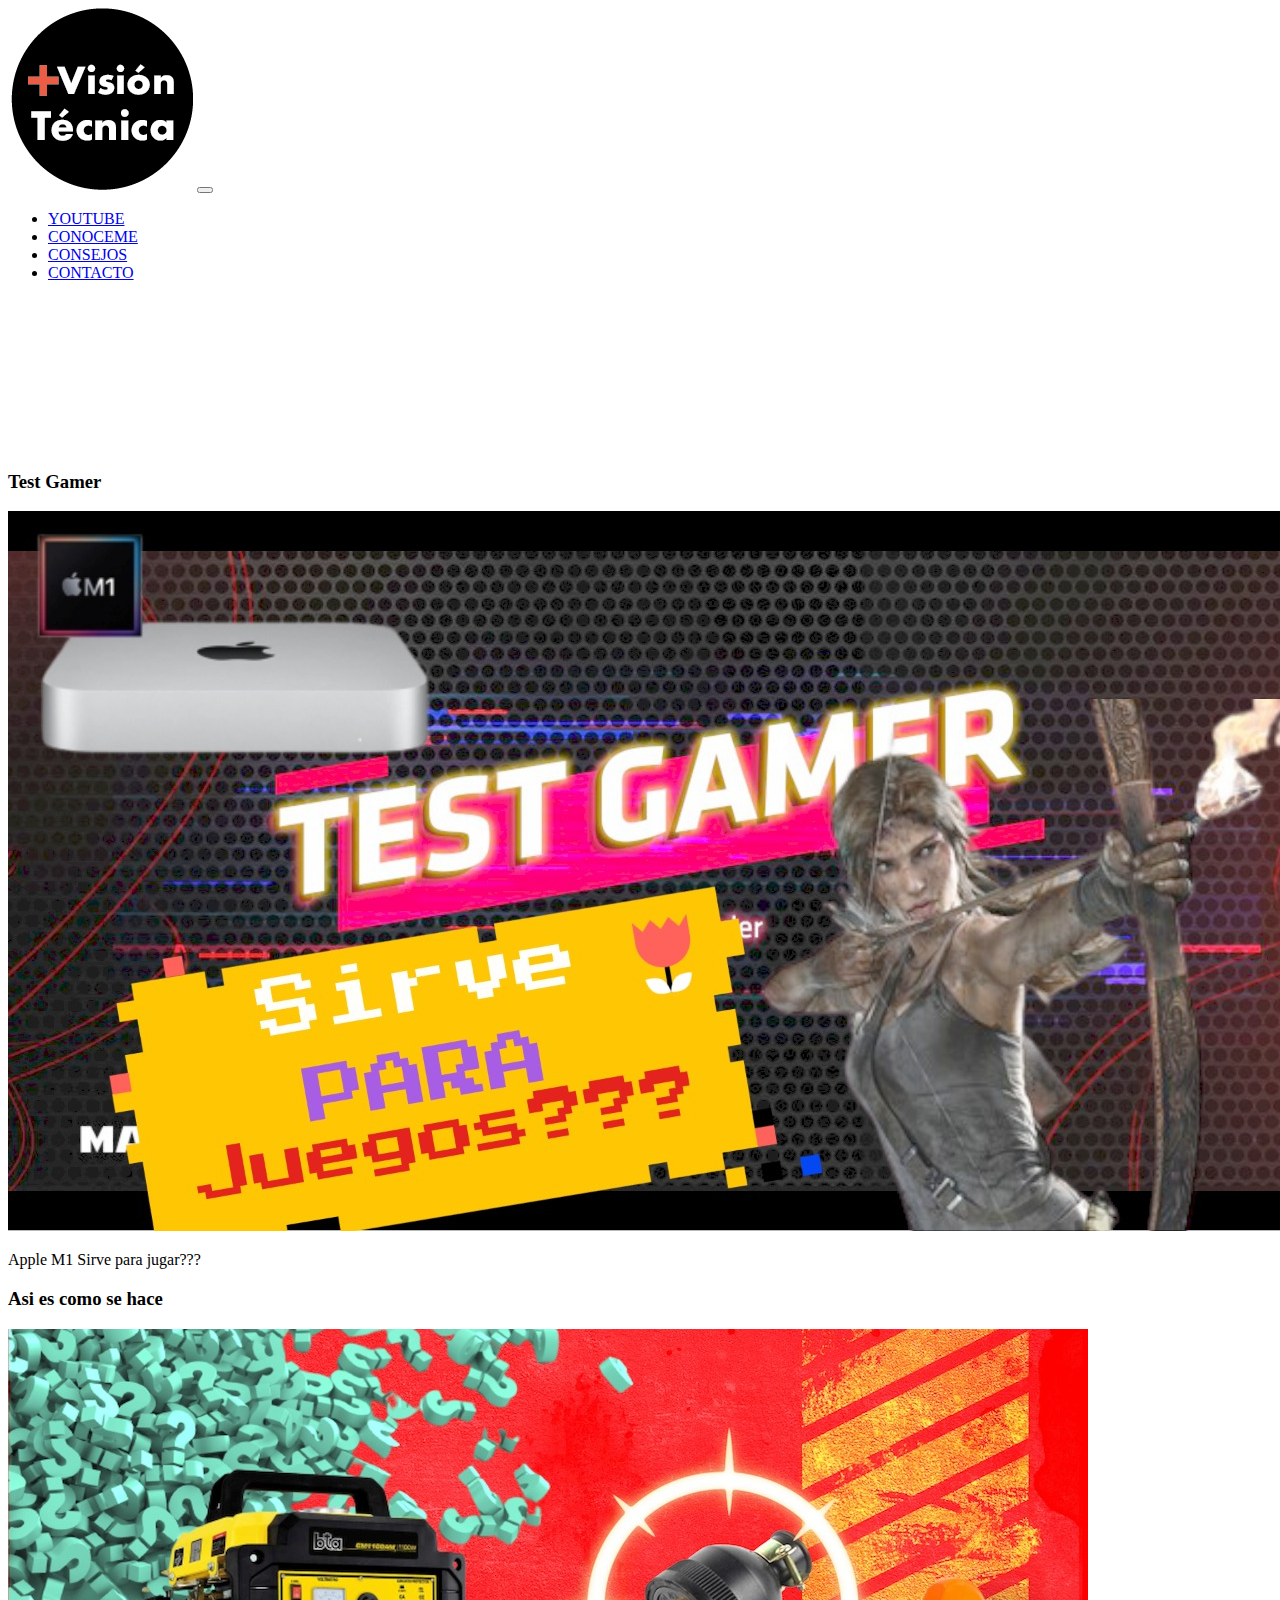
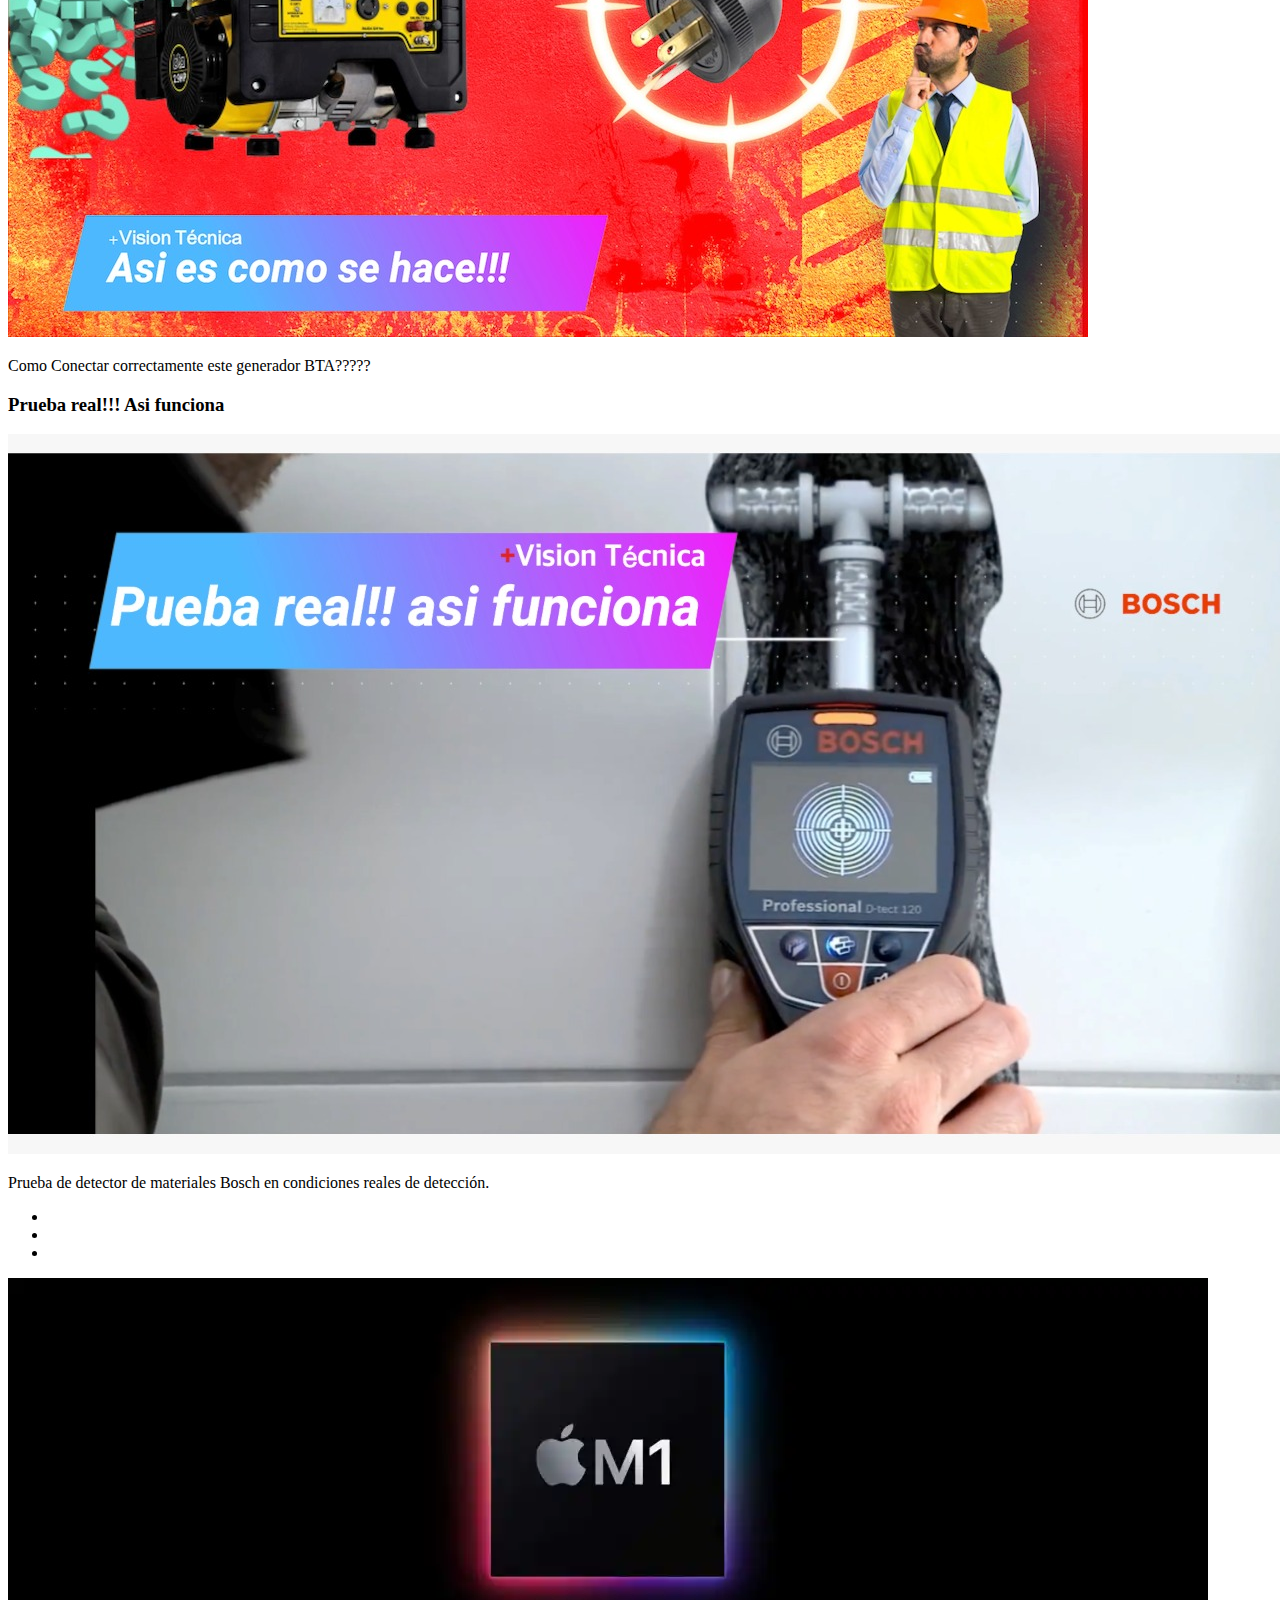
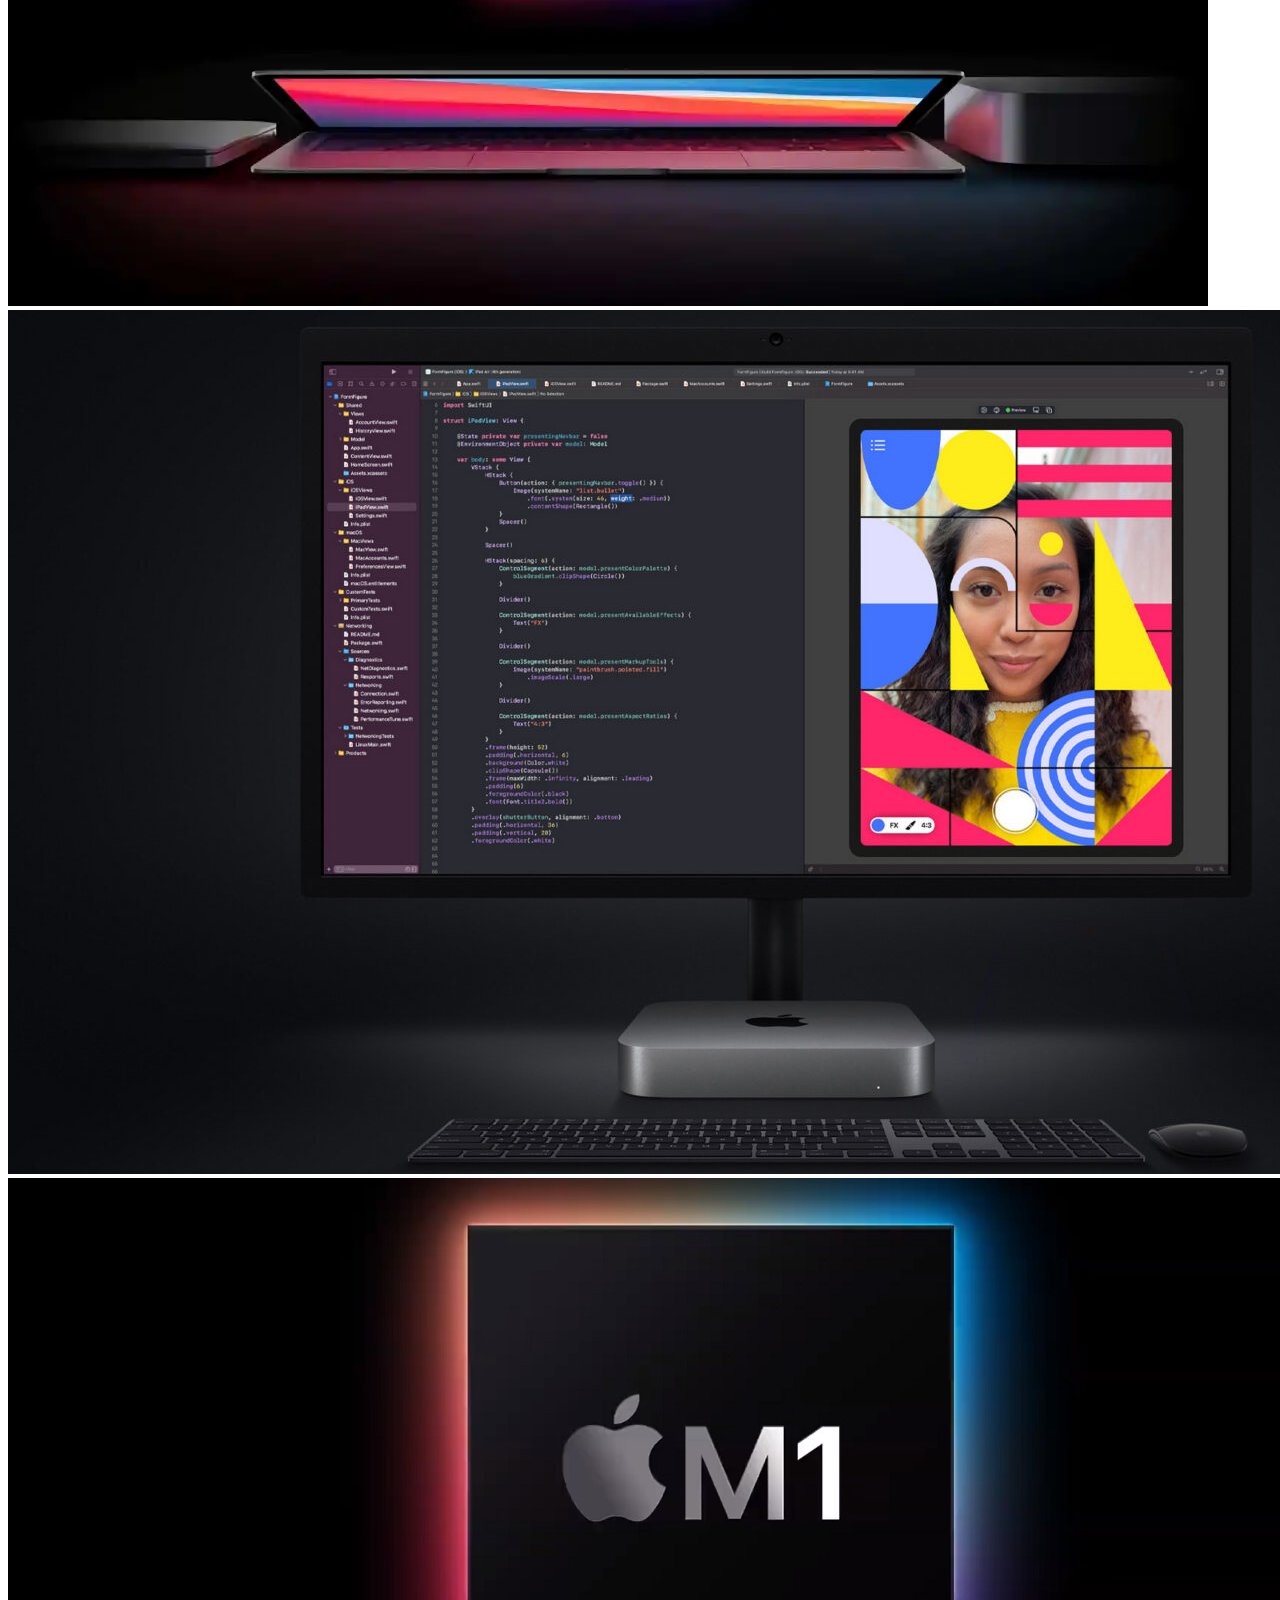
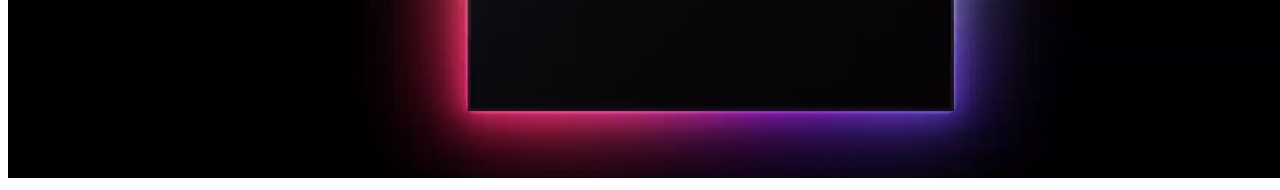
==== index.html @ f0ca40a0 "Original" ====
<!DOCTYPE html>
<html lang="es">

<head>
    <meta charset="UTF-8">
    <meta http-equiv="X-UA-Compatible" content="IE=edge">
    <meta name="viewport" content="width=device-width, initial-scale=1.0">
    <link rel="stylesheet" href="https://cdnjs.cloudflare.com/ajax/libs/font-awesome/6.1.1/css/all.min.css"
        integrity="sha512-KfkfwYDsLkIlwQp6LFnl8zNdLGxu9YAA1QvwINks4PhcElQSvqcyVLLD9aMhXd13uQjoXtEKNosOWaZqXgel0g=="
        crossorigin="anonymous" referrerpolicy="no-referrer" />
    <link rel="icon" href="imagenes/VT.png">
    <link rel="stylesheet" href="https://cdn.jsdelivr.net/npm/bootstrap@4.6.2/dist/css/bootstrap.min.css"
        integrity="sha384-xOolHFLEh07PJGoPkLv1IbcEPTNtaed2xpHsD9ESMhqIYd0nLMwNLD69Npy4HI+N" crossorigin="anonymous">
    <link rel="stylesheet" href="css/estilos.css">
    <link href="https://fonts.googleapis.com/css2?family=Lora:ital,wght@1,400;1,500&family=Montserrat:wght@600&family=Oswald:wght@200;300&display=swap"
        rel="stylesheet">

    <title>Visión técnica</title>
</head>

<body>
    <header>
        <!--inicio de barra-->
        <nav class="navbar navbar-expand-md bg-dark navbar-dark">
            <!-- Brand -->
            <a class="navbar-brand" href="#"><img id="vt" src="imagenes/VT.png" alt=""></a>
            <!-- Toggler/collapsibe Button -->
            <button class="navbar-toggler" type="button" data-toggle="collapse" data-target="#collapsibleNavbar">
                <span class="navbar-toggler-icon"></span>
            </button>
            <!-- Navbar links -->
            <div class="collapse navbar-collapse" id="collapsibleNavbar">
                <ul class="navbar-nav">
                    <li class="nav-item">
                        <a class="nav-link" href="pages/youtube.html">YOUTUBE</a>
                    </li>
                    <li class="nav-item">
                        <a class="nav-link" href="pages/conoceme.html">CONOCEME</a>
                    </li>
                    <li class="nav-item">
                        <a class="nav-link" href="pages/consejos.html">CONSEJOS</a>
                    </li>
                    <li class="nav-item">
                        <a class="nav-link" href="pages/contacto.html">CONTACTO</a>
                    </li>
                </ul>
            </div>
        </nav>
        <!--fin de barra-->
    </header>
    <main>
        <section>
            <iframe class="video1" src="https://www.youtube.com/embed/aDFOtjWFfn0?autoplay"
                title="Nuevo +Vision Técnica  2022" frameborder="0"
                allow="accelerometer; autoplay; clipboard-write; encrypted-media; gyroscope; picture-in-picture"
                allowfullscreen></iframe>
        </section>
        <section class="container">
            <article>
                <h3>Test Gamer</h3>
                <a href="https://www.youtube.com/watch?v=QSBrp_il2rI" target="_blank"><img class="img-tarjeta"
                        src="imagenes/tarjetas/test Gamer.jpg" alt="Test Gamer"></a>
                <p>Apple M1 Sirve para jugar???</p>
            </article>
            <article>
                <h3>Asi es como se hace</h3>
                <a href="https://www.youtube.com/watch?v=CSvRN7KDRfE&t=2s " target="_blank"><img class="img-tarjeta"
                        src="imagenes/tarjetas/generador.jpg" alt="generador"></a>
                <p>Como Conectar correctamente este generador BTA?????</p>
            </article>
            <article>
                <h3>Prueba real!!! Asi funciona</h3>
                <a href="https://www.youtube.com/watch?v=Hon9raq2LQU&t=74s" target="_blank"><img class="img-tarjeta"
                        src="imagenes/tarjetas/bosch.jpg" alt="bosch"></a>
                <p>Prueba de detector de materiales Bosch en condiciones reales de detección.</p>
            </article>
        </section>
    </main>
    <!--inicio carousel-->
    <div id="demo" class="carousel slide" data-ride="carousel">
        <!-- Indicators -->
        <ul class="carousel-indicators">
            <li data-target="#demo" data-slide-to="0" class="active"></li>
            <li data-target="#demo" data-slide-to="1"></li>
            <li data-target="#demo" data-slide-to="2"></li>
        </ul>
        <!-- The slideshow -->
        <div class="carousel-inner">
            <div class="carousel-item active">
                <img class="tam-imagen" src="imagenes/macbook-air-m1-2-scaled.jpg.webp" alt="">
            </div>
            <div class="carousel-item">
                <img class="tam-imagen" src="imagenes/mac-ultrawide-issue-1536x864.jpg" alt="Chicago">
            </div>
            <div class="carousel-item">
                <img class="tam-imagen" src="imagenes/Apple-M1.jpg" alt="New York">
            </div>
        </div>
        <!-- Left and right controls -->
        <a class="carousel-control-prev" href="#demo" data-slide="prev">
            <span class="carousel-control-prev-icon"></span>
        </a>
        <a class="carousel-control-next" href="#demo" data-slide="next">
            <span class="carousel-control-next-icon"></span>
        </a>
    </div>
    <!--fin carousel-->
    <footer class="flex-container">
        <a href="https://twitter.com/maxibr82" target="_blank"><i class="fa-brands fa-twitter"></i></a>
        <a href="https://www.instagram.com/visiontecnica2022/" target="_blank"><i
                class="fa-brands fa-instagram-square"></i></a>
        <a href="https://www.youtube.com/c/VisionTécnica" target="_blank"><i class="fa-brands fa-youtube"></i></a>
    </footer>
    <script src="https://cdn.jsdelivr.net/npm/jquery@3.5.1/dist/jquery.slim.min.js"
        integrity="sha384-DfXdz2htPH0lsSSs5nCTpuj/zy4C+OGpamoFVy38MVBnE+IbbVYUew+OrCXaRkfj"
        crossorigin="anonymous"></script>
    <script src="https://cdn.jsdelivr.net/npm/bootstrap@4.6.2/dist/js/bootstrap.bundle.min.js"
        integrity="sha384-Fy6S3B9q64WdZWQUiU+q4/2Lc9npb8tCaSX9FK7E8HnRr0Jz8D6OP9dO5Vg3Q9ct"
        crossorigin="anonymous"></script>
        
</body>

</html>
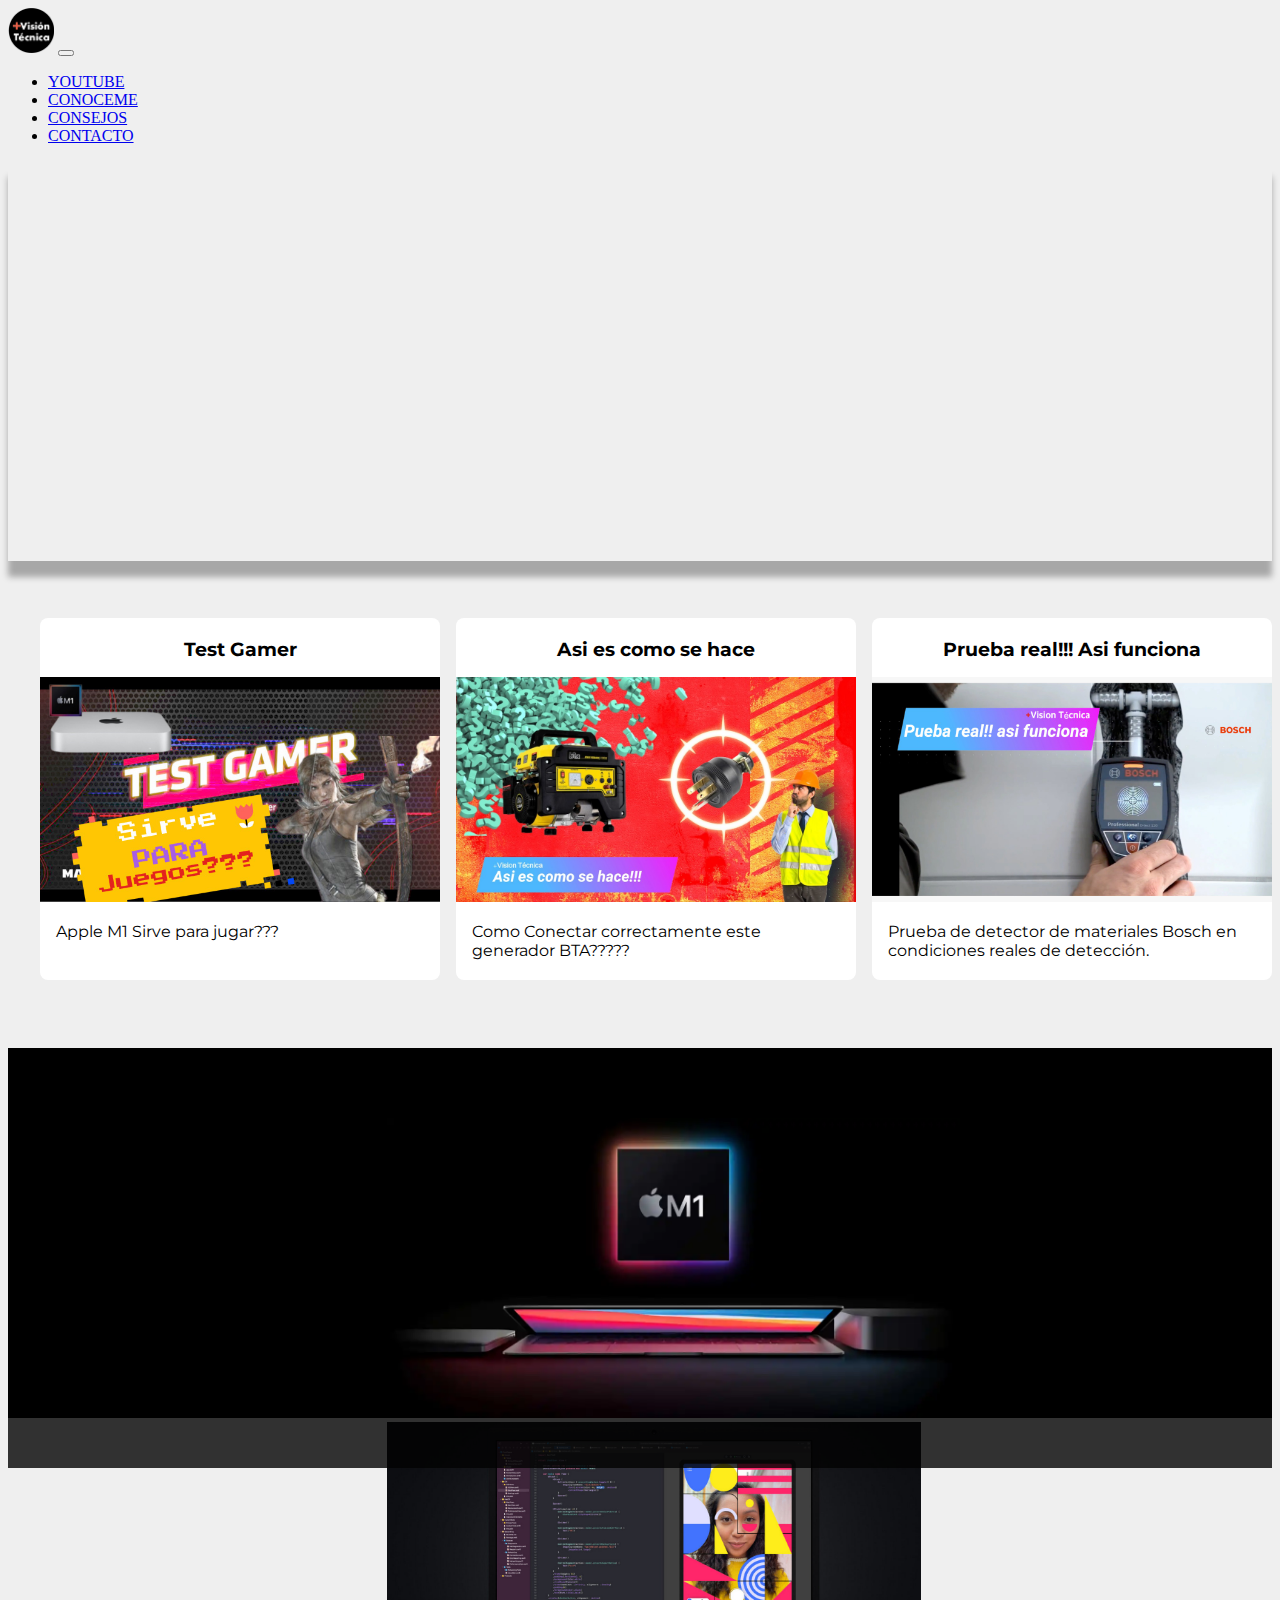
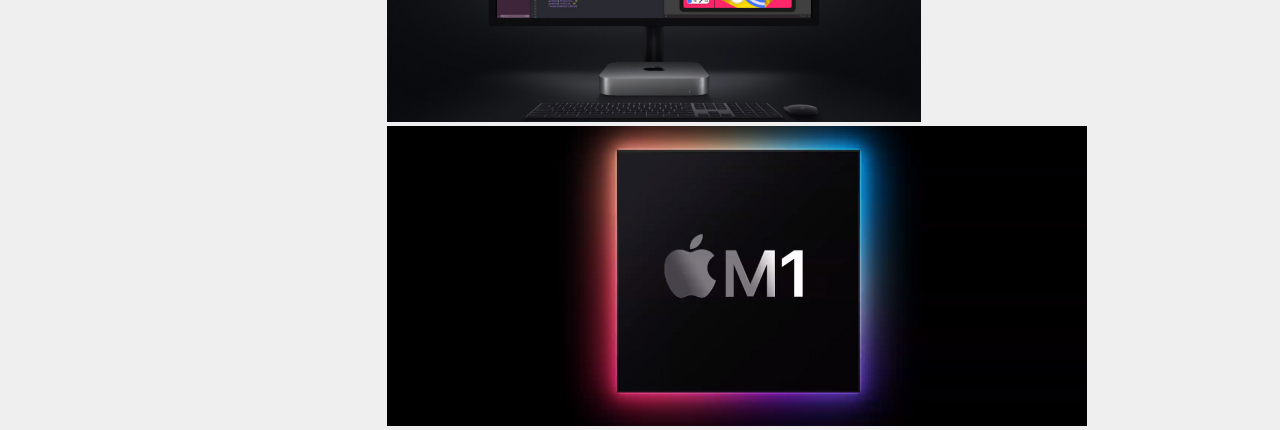
==== commit eadf87b7: "Agrego SCSS" ====
--- a/index.html
+++ b/index.html
@@ -11,10 +11,10 @@
     <link rel="icon" href="imagenes/VT.png">
     <link rel="stylesheet" href="https://cdn.jsdelivr.net/npm/bootstrap@4.6.2/dist/css/bootstrap.min.css"
         integrity="sha384-xOolHFLEh07PJGoPkLv1IbcEPTNtaed2xpHsD9ESMhqIYd0nLMwNLD69Npy4HI+N" crossorigin="anonymous">
-    <link rel="stylesheet" href="css/estilos.css">
-    <link href="https://fonts.googleapis.com/css2?family=Lora:ital,wght@1,400;1,500&family=Montserrat:wght@600&family=Oswald:wght@200;300&display=swap"
-        rel="stylesheet">
-
+    <link rel="stylesheet" href="estilos.css">
+    <link rel="preconnect" href="https://fonts.googleapis.com"> 
+    <link rel="preconnect" href="https://fonts.gstatic.com" crossorigin> 
+    <link href="https://fonts.googleapis.com/css2?family=Lora:ital,wght@1,400;1,500&family=Montserrat:wght@600&family=Oswald:wght@200;300&family=Silkscreen&display=swap" rel="stylesheet">
     <title>Visión técnica</title>
 </head>
 
--- a/estilos.css
+++ b/estilos.css
@@ -0,0 +1,631 @@
+@font-face {
+  font-family: Anurati-Regular;
+  src: url(/fuentes/anurati_font/Anurati-Regular.otf);
+}
+body {
+  background-color: #efefef;
+}
+
+h1 {
+  font-family: Anurati-Regular;
+  font-size: 40pt;
+  color: white;
+  text-align: center;
+}
+
+#vt {
+  height: 45px;
+  width: auto;
+  margin-left: auto;
+}
+
+h2 {
+  font-family: "Montserrat", sans-serif;
+  font-size: 25pt;
+  text-transform: uppercase;
+  text-align: center;
+  padding-top: 15px;
+}
+
+.video1 {
+  height: 400px;
+  width: 100%;
+  margin-bottom: 35px;
+  box-shadow: 0 1rem 0.4rem rgba(0, 0, 0, 0.3);
+}
+
+.barra a {
+  text-decoration: none;
+  color: rgb(251, 249, 249);
+}
+
+.barra a:hover {
+  color: rgb(213, 99, 112);
+}
+
+.logo-index {
+  background-color: rgba(0, 0, 0, 0.143);
+  height: 80px;
+}
+
+footer {
+  background-color: rgba(3, 2, 2, 0.803);
+  height: 50px;
+  width: 100%;
+  margin-top: auto;
+  display: inline-flex;
+  justify-content: end;
+  padding-top: 2px;
+}
+
+.flex-container a {
+  color: aliceblue;
+  font-size: 26px;
+  width: 45px;
+}
+
+.container {
+  width: 100%;
+  margin: 0 auto;
+  display: flex;
+  justify-content: space-evenly;
+}
+
+section article {
+  transition: box-shadow 0.3s ease;
+  background-color: white;
+  margin: 1rem 0;
+  border-radius: 0.5rem;
+  padding: 0.25rem 0;
+  margin-left: 16px;
+  width: 420px;
+}
+
+.carousel-inner {
+  width: auto;
+  height: 300px;
+  margin-left: 30%;
+}
+
+.carousel {
+  background-color: black;
+  margin-top: 50px;
+}
+
+.tam-imagen {
+  width: auto;
+  height: 300px;
+}
+
+section article h3,
+section article p {
+  margin: 1rem;
+  font-family: "Montserrat", sans-serif;
+}
+
+section article h3 {
+  text-align: center;
+}
+
+section article:hover {
+  box-shadow: 0 0.5rem 0.4rem rgba(0, 0, 0, 0.3);
+}
+
+.img-tarjeta {
+  width: 400px;
+  height: auto;
+}
+
+.video-grande {
+  width: 1120px;
+  height: 300px;
+  display: flex;
+  justify-content: center;
+  padding-top: 10px;
+}
+
+.video-grande-youtube {
+  width: 90%;
+  height: 280px;
+}
+
+.centrar-tarjeta {
+  display: flex;
+  justify-content: center;
+}
+
+.caja-video-chica {
+  display: flex;
+  justify-content: space-evenly;
+  flex-wrap: wrap;
+}
+
+.video-chico {
+  display: flex;
+  justify-content: center;
+  padding-top: 10px;
+}
+
+.video-chico-youtube {
+  width: 90%;
+  height: 90% x;
+}
+
+.titulo {
+  background-color: black;
+  height: 80px;
+  padding: 10px;
+}
+
+.buscar {
+  background-color: rgba(0, 0, 0, 0.143);
+  display: flex;
+  justify-content: center;
+  padding-bottom: 10px;
+}
+
+.comparativo {
+  display: flex;
+  justify-content: center;
+  font-family: "Lora", serif;
+}
+
+.tabla {
+  width: 80%;
+}
+
+.avatar {
+  display: flex;
+  justify-content: center;
+}
+
+.capacitaciones {
+  list-style: none;
+  font-size: 11pt;
+}
+
+.texto {
+  font-size: 18px;
+  color: rgba(241, 241, 241, 0.3215686275);
+}
+
+.datos-personales {
+  margin: 10px;
+}
+
+.barra {
+  font-size: 14px;
+  display: grid;
+  grid-gap: 20px;
+  grid-template-columns: repeat(5, auto);
+}
+
+.galeria {
+  min-height: 300px;
+  width: 100%;
+  display: grid;
+  grid-template-columns: repeat(3, 1fr);
+  grid-template-rows: repeat(5, none);
+  gap: 5px;
+  row-gap: 10px;
+  padding: 10px;
+}
+
+.item1,
+.item2,
+.item3,
+.item4,
+.item5,
+.item6,
+.item7,
+.item8,
+.item9,
+.item10,
+.item11,
+.item12,
+.item13,
+.item14,
+.item15 {
+  border-bottom: black 1px solid;
+}
+
+.lista {
+  list-style: none;
+}
+
+.card {
+  /* Add shadows to create the "card" effect */
+  box-shadow: 0 4px 8px 0 rgba(0, 0, 0, 0.2);
+  transition: 0.3s;
+  width: 300px;
+}
+
+/* On mouse-over, add a deeper shadow */
+.card:hover {
+  box-shadow: 0 8px 16px 0 rgba(0, 0, 0, 0.2);
+}
+
+/* Add some padding inside the card container */
+.container {
+  padding: 2px 16px;
+}
+
+.tarjeta_capacitacion {
+  display: flex;
+  justify-content: space-around;
+}
+
+* {
+  box-sizing: border-box;
+}
+
+/* Style the search field */
+form.example input[type=text] {
+  padding: 10px;
+  font-size: 12px;
+  border: 1px solid grey;
+  float: left;
+  width: 80%;
+  background: #f1f1f1;
+  max-width: 800px;
+}
+
+/* Style the submit button */
+form.example button {
+  float: left;
+  width: 20%;
+  padding: 10px;
+  background: rgba(89, 104, 116, 0.6117647059);
+  color: white;
+  font-size: 12px;
+  border: 1px solid grey;
+  border-left: none;
+  /* Prevent double borders */
+  cursor: pointer;
+  max-width: 40px;
+}
+
+form.example button:hover {
+  background: #0b7dda;
+}
+
+/* Clear floats */
+form.example::after {
+  content: "";
+  clear: both;
+  display: table;
+}
+
+.boton_busqueda {
+  display: flex;
+  justify-content: center;
+  margin-top: 15px;
+}
+
+.btn-primary {
+  background-color: black;
+  border-color: black;
+  margin-left: 10px;
+}
+
+.fondo_contactanos {
+  background-color: black;
+  display: grid;
+  grid-template-columns: repeat(2, 1fr);
+}
+
+.info_contactos {
+  padding-top: 20%;
+}
+
+.card_contactos {
+  opacity: 55%;
+  background-image: url(/imagenes/f.elconfidencial.com-original-d9e-66d-793-d9e66d793adbc994841e60850a17e61c.jpeg);
+  color: #f1f1f1;
+}
+
+@media (max-width: 1366px) {
+  .video-chico {
+    width: 500px;
+    height: 290px;
+  }
+  .tarjeta_capacitacion {
+    margin-bottom: 3%;
+  }
+}
+@media (max-width: 720px) {
+  .barra {
+    font-size: 14px;
+    grid-gap: 12px;
+  }
+  .tarjeta_capacitacion {
+    display: grid;
+    grid-template-columns: 1fr;
+    grid-template-rows: repeat(3, 1fr);
+    justify-items: center;
+  }
+  .card {
+    margin-top: 40px;
+  }
+  .container {
+    display: grid;
+    grid-template-columns: 1fr;
+    grid-template-rows: repeat(3, 1fr);
+    justify-items: center;
+  }
+  .video-grande {
+    width: 700px;
+    height: 250px;
+  }
+  .centrar-tarjeta {
+    margin-bottom: 16px;
+  }
+  .video-chico {
+    width: 300px;
+    height: 200px;
+    margin-bottom: 60px;
+  }
+  .carousel-inner {
+    padding-top: 20px;
+    margin-left: 0%;
+    width: auto;
+  }
+  .tam-imagen {
+    max-width: 720px;
+    height: auto;
+  }
+  .fondo_contactanos {
+    display: grid;
+    grid-template-columns: repeat(1, 1fr);
+    grid-template-rows: 2;
+  }
+  .card_contactos {
+    margin-left: 25%;
+  }
+}
+@media (max-width: 670px) {
+  .barra {
+    font-size: 12px;
+    grid-gap: 5px;
+  }
+  .container {
+    display: grid;
+    grid-template-columns: 1fr;
+    grid-template-rows: repeat(3, auto);
+  }
+  h1 {
+    font-size: 40px;
+  }
+  .video-grande-youtube {
+    width: 380px;
+    height: 230px;
+  }
+  .video-chico {
+    width: 420px;
+    height: 280px;
+    margin-bottom: 2px;
+  }
+  .video-chico-youtube {
+    width: 385px;
+    height: 260px;
+  }
+  .galeria {
+    min-height: 300px;
+    width: 100%;
+    display: grid;
+    grid-template-columns: repeat(2, 150px);
+    grid-template-rows: repeat(10, auto);
+    gap: 5px;
+    row-gap: 10px;
+    padding: 10px;
+  }
+  .item1 {
+    grid-column: 1/2;
+    grid-row: 1/2;
+  }
+  .item2 {
+    grid-column: 2/3;
+    grid-row: 1/2;
+  }
+  .item4 {
+    grid-column: 1/2;
+    grid-row: 2/3;
+  }
+  .item7 {
+    grid-column: 1/2;
+    grid-row: 2/3;
+  }
+  .item5 {
+    grid-column: 2/3;
+    grid-row: 2/3;
+  }
+  .item7 {
+    grid-column: 1/2;
+    grid-row: 3/4;
+  }
+  .item8 {
+    grid-column: 2/3;
+    grid-row: 3/4;
+  }
+  .item10 {
+    grid-column: 1/2;
+    grid-row: 4/5;
+  }
+  .item11 {
+    grid-column: 2/3;
+    grid-row: 4/5;
+  }
+  .item13 {
+    grid-column: 1/2;
+    grid-row: 5/6;
+  }
+  .item14 {
+    grid-column: 1/3;
+    grid-row: 5/6;
+    padding-left: 50px;
+  }
+  .item3 {
+    grid-column: 1/3;
+    grid-row: 6/7;
+    padding-left: 150px;
+  }
+  .item6 {
+    grid-column: 1/3;
+    grid-row: 7/8;
+    padding-left: 150px;
+  }
+  .item9 {
+    grid-column: 1/3;
+    grid-row: 8/9;
+    padding-left: 150px;
+  }
+  .item12 {
+    grid-column: 1/3;
+    grid-row: 9/10;
+    padding-left: 150px;
+  }
+  .item15 {
+    grid-column: 1/3;
+    grid-row: 10/11;
+    padding-left: 50px;
+  }
+  .carousel-inner {
+    padding-top: 20px;
+    margin-left: 0%;
+    width: auto;
+  }
+  .tam-imagen {
+    max-width: 670px;
+    height: auto;
+  }
+  .card_contactos {
+    margin-left: 18%;
+  }
+}
+@media (max-width: 433px) {
+  .barra {
+    font-size: 12px;
+    grid-gap: 5px;
+  }
+  .container {
+    display: grid;
+    grid-template-columns: 1fr;
+    grid-template-rows: repeat(3, auto);
+  }
+  h1 {
+    font-size: 40px;
+  }
+  .video-grande-youtube {
+    width: 380px;
+    height: 230px;
+  }
+  .video-chico {
+    width: 420px;
+    height: 280px;
+    margin-bottom: 2px;
+  }
+  .video-chico-youtube {
+    width: 385px;
+    height: 260px;
+  }
+  .galeria {
+    min-height: 300px;
+    width: 100%;
+    display: grid;
+    grid-template-columns: repeat(2, 150px);
+    grid-template-rows: repeat(10, auto);
+    gap: 5px;
+    row-gap: 10px;
+    padding: 10px;
+  }
+  .item1 {
+    grid-column: 1/2;
+    grid-row: 1/2;
+  }
+  .item2 {
+    grid-column: 2/3;
+    grid-row: 1/2;
+  }
+  .item4 {
+    grid-column: 1/2;
+    grid-row: 2/3;
+  }
+  .item7 {
+    grid-column: 1/2;
+    grid-row: 2/3;
+  }
+  .item5 {
+    grid-column: 2/3;
+    grid-row: 2/3;
+  }
+  .item7 {
+    grid-column: 1/2;
+    grid-row: 3/4;
+  }
+  .item8 {
+    grid-column: 2/3;
+    grid-row: 3/4;
+  }
+  .item10 {
+    grid-column: 1/2;
+    grid-row: 4/5;
+  }
+  .item11 {
+    grid-column: 2/3;
+    grid-row: 4/5;
+  }
+  .item13 {
+    grid-column: 1/2;
+    grid-row: 5/6;
+  }
+  .item14 {
+    grid-column: 1/3;
+    grid-row: 5/6;
+    padding-left: 50px;
+  }
+  .item3 {
+    grid-column: 1/3;
+    grid-row: 6/7;
+    padding-left: 150px;
+  }
+  .item6 {
+    grid-column: 1/3;
+    grid-row: 7/8;
+    padding-left: 150px;
+  }
+  .item9 {
+    grid-column: 1/3;
+    grid-row: 8/9;
+    padding-left: 150px;
+  }
+  .item12 {
+    grid-column: 1/3;
+    grid-row: 9/10;
+    padding-left: 150px;
+  }
+  .item15 {
+    grid-column: 1/3;
+    grid-row: 10/11;
+    padding-left: 50px;
+  }
+  .carousel-inner {
+    padding-top: 20px;
+    margin-left: 0%;
+    width: auto;
+  }
+  .tam-imagen {
+    max-width: 414px;
+    height: auto;
+  }
+  .card_contactos {
+    margin-left: 1%;
+  }
+  .texto {
+    padding-left: 2%;
+  }
+  .info_contactos {
+    padding-top: 2%;
+  }
+}
+
+/*# sourceMappingURL=estilos.css.map */
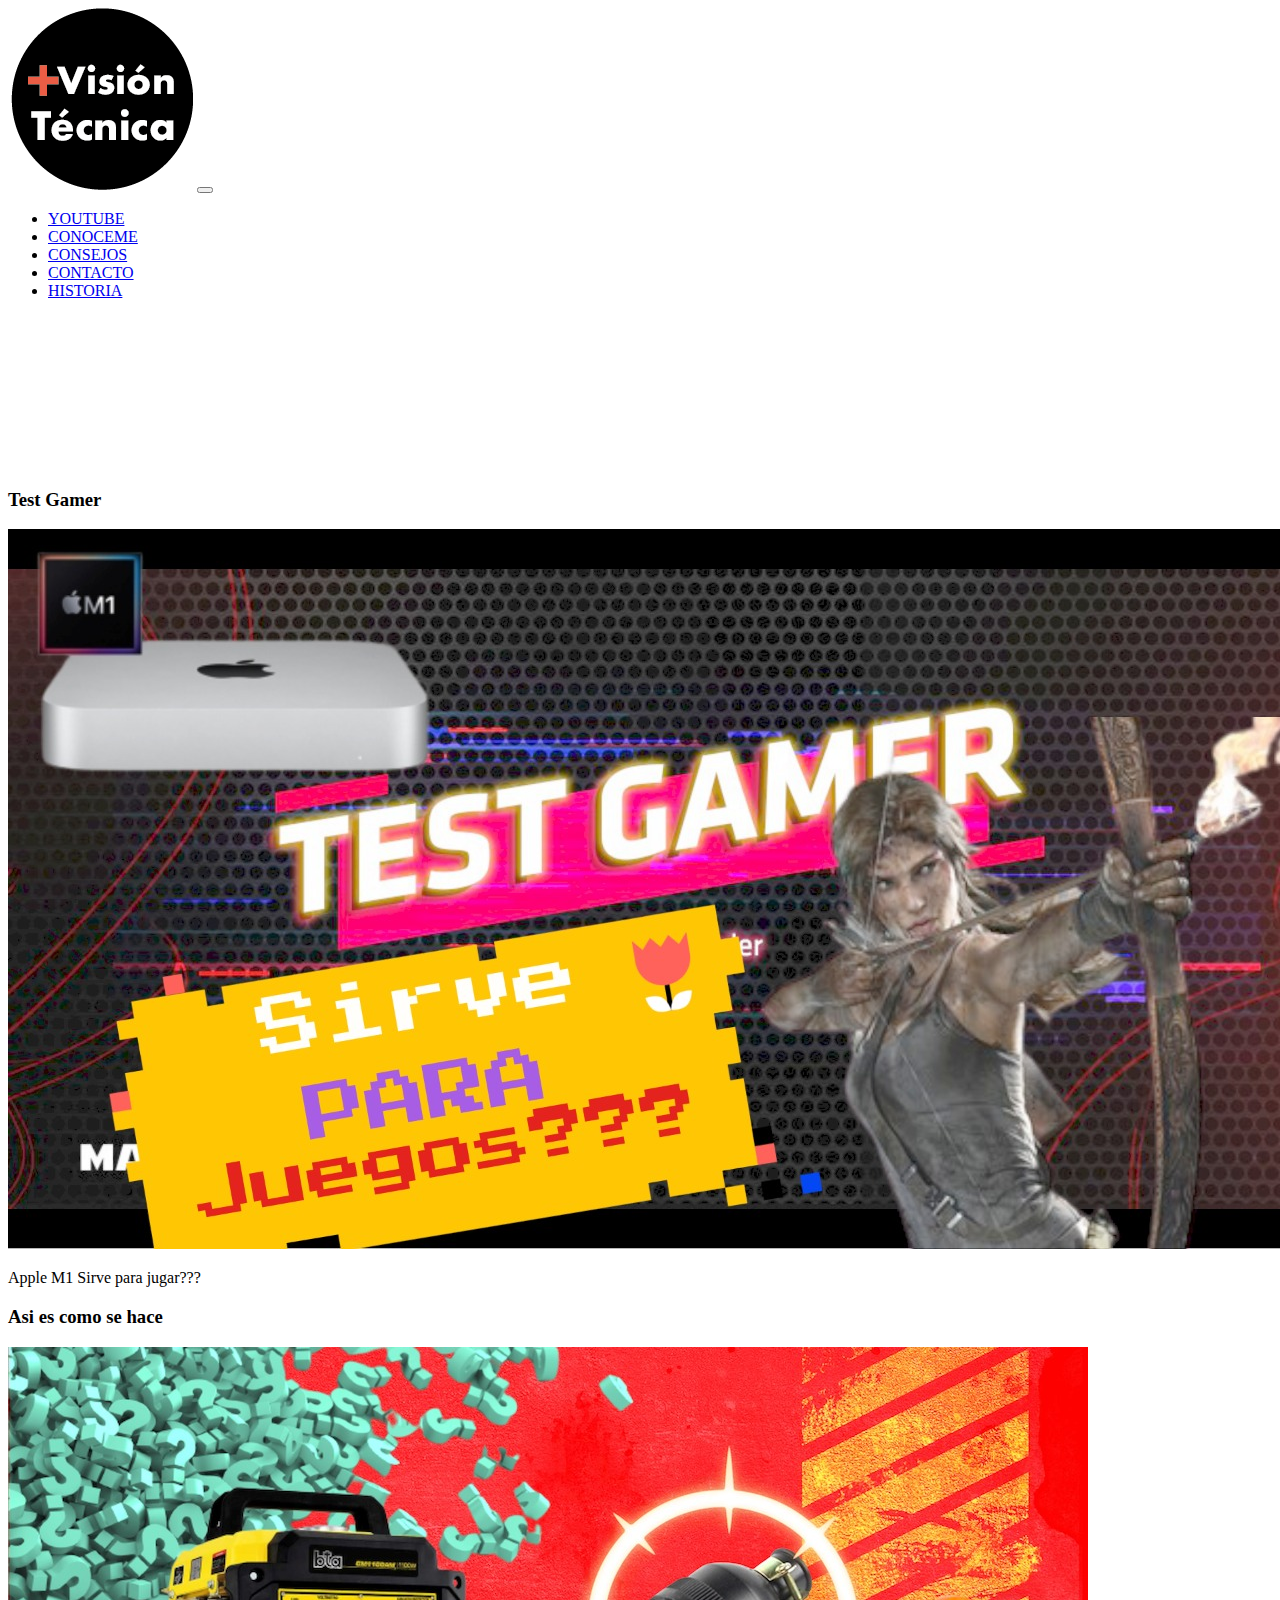
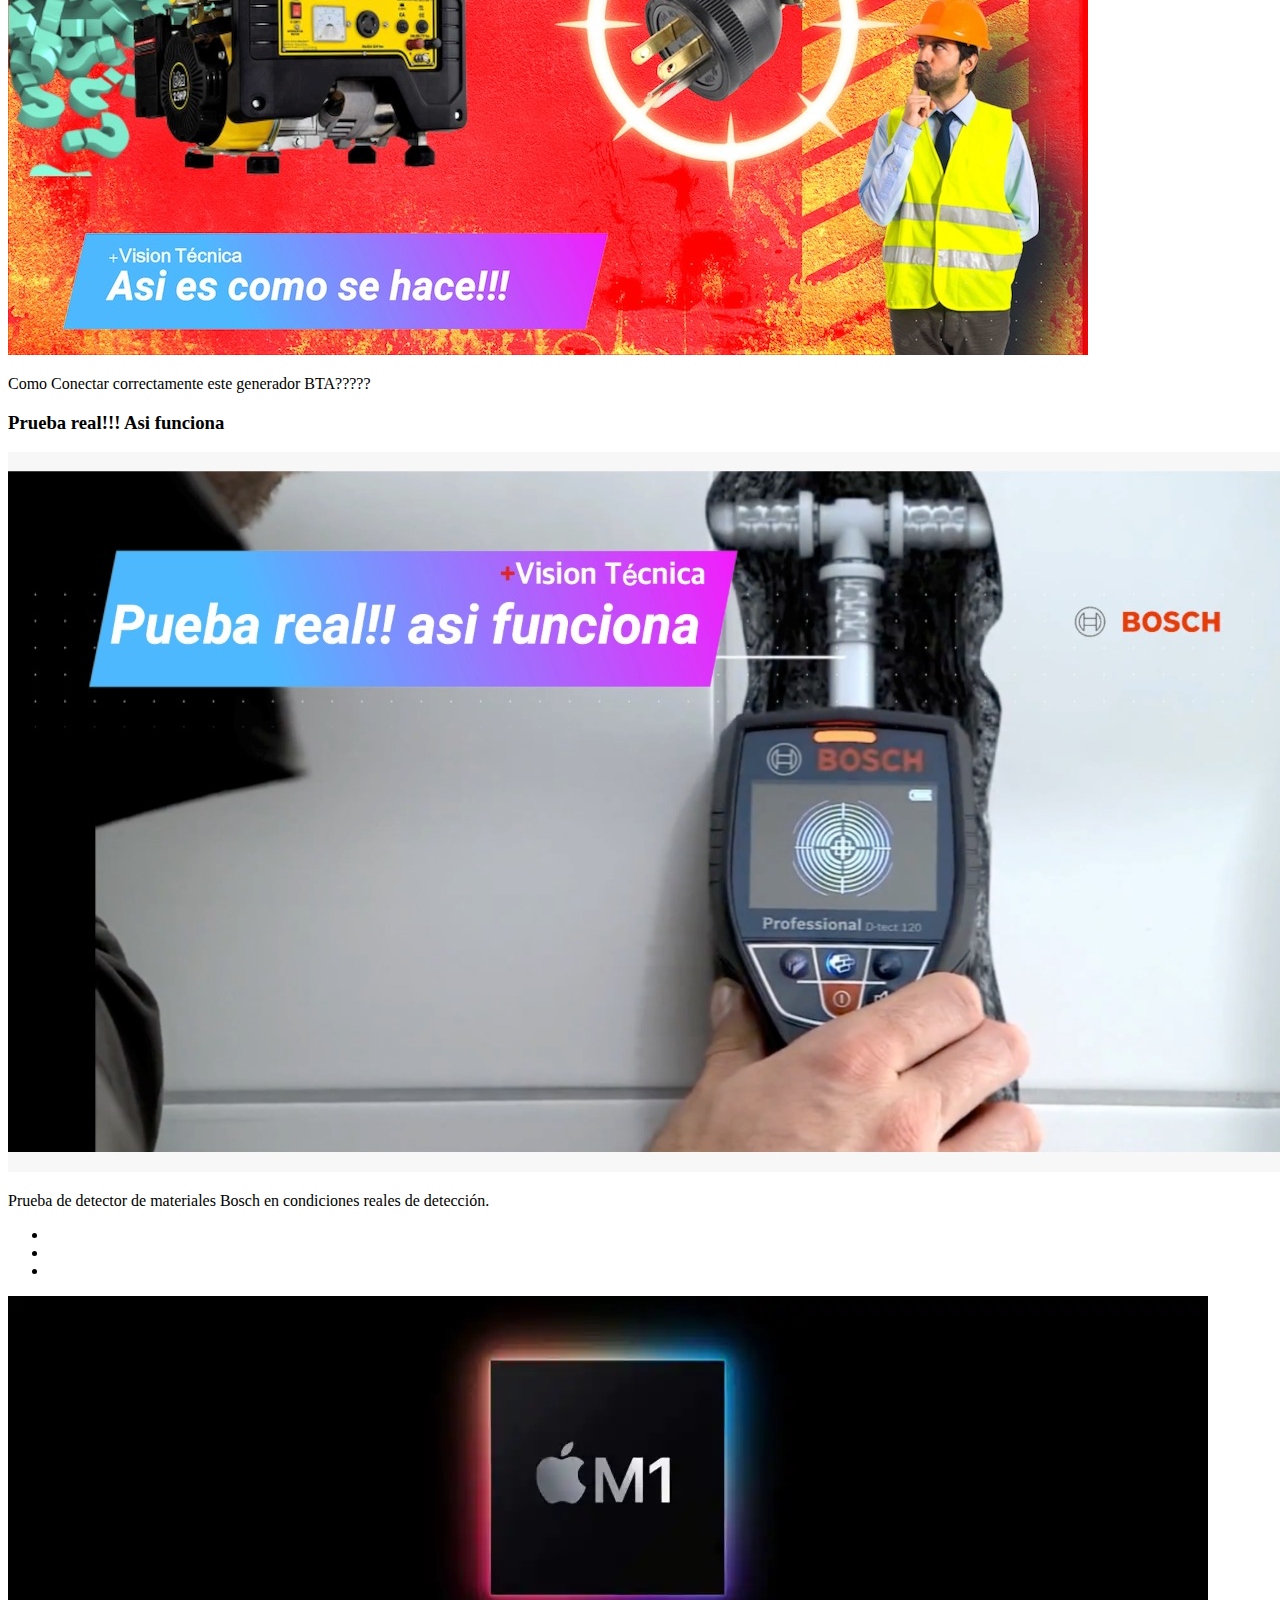
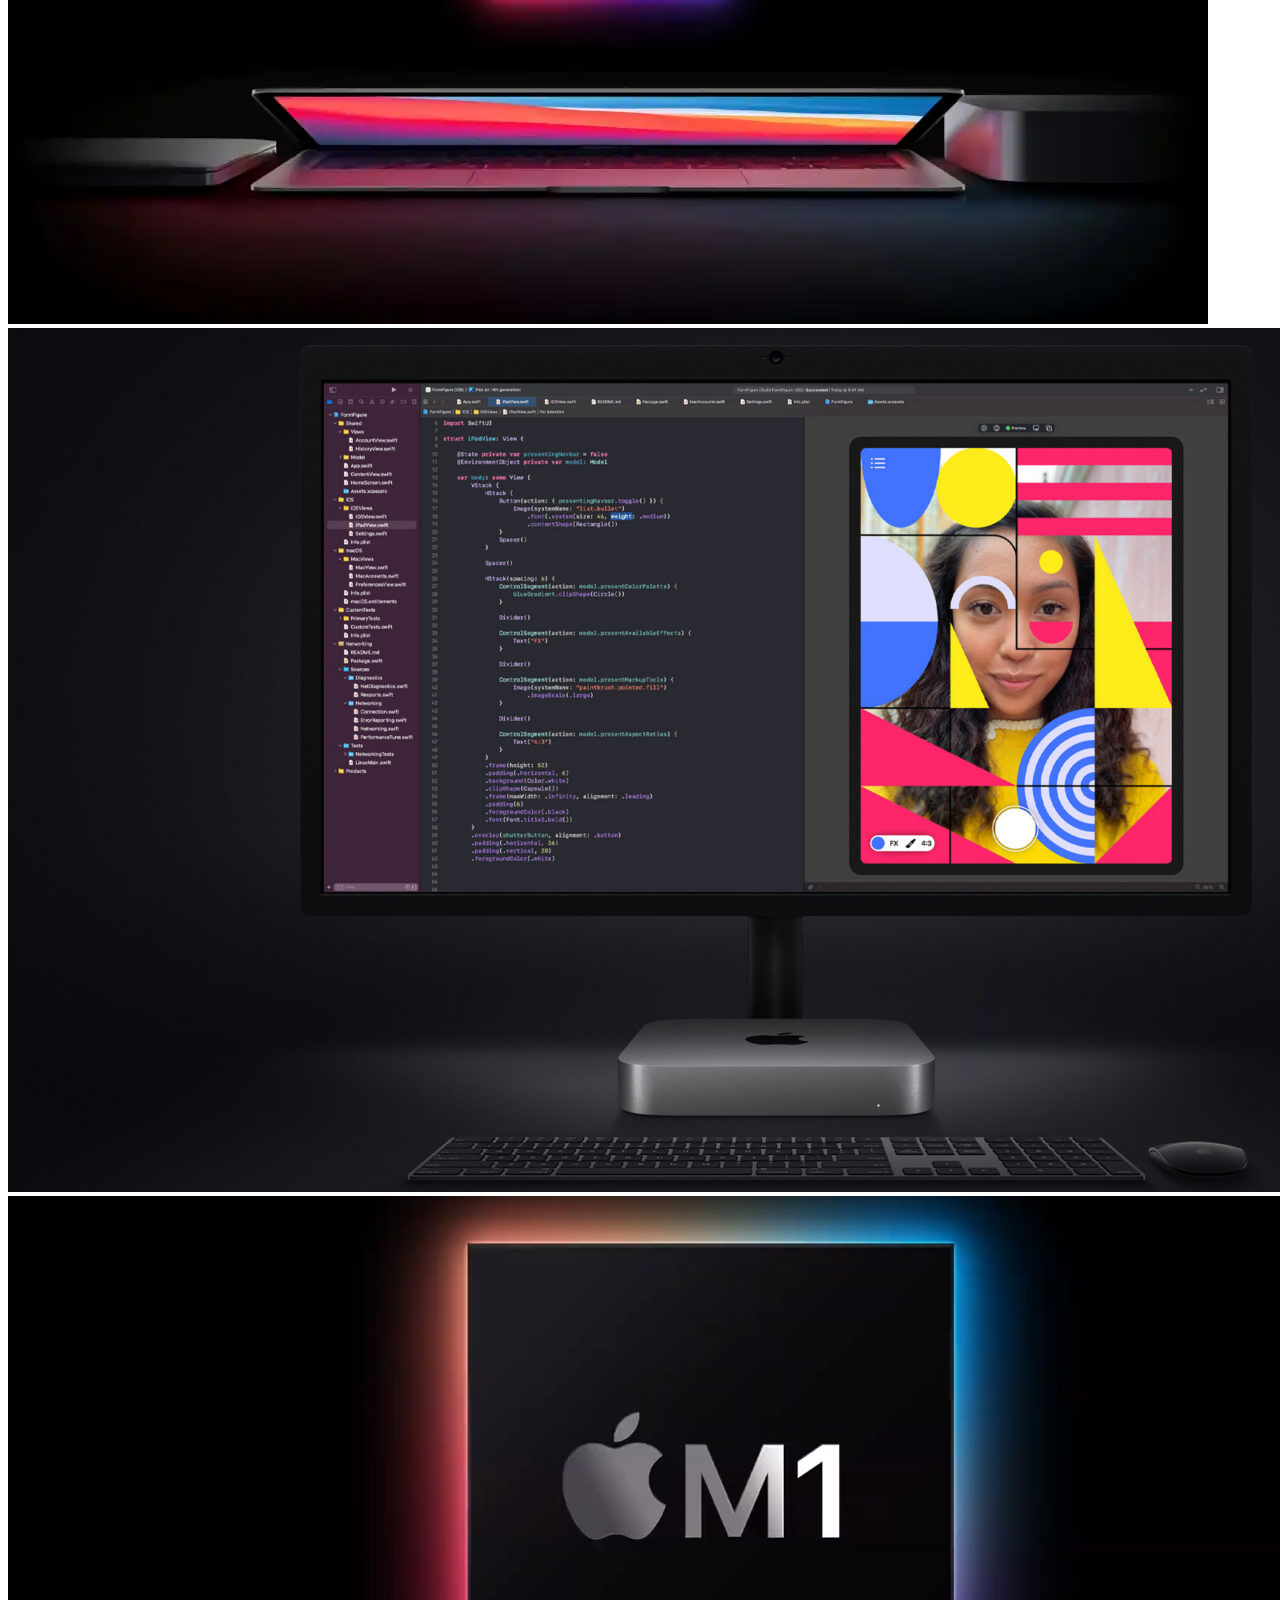
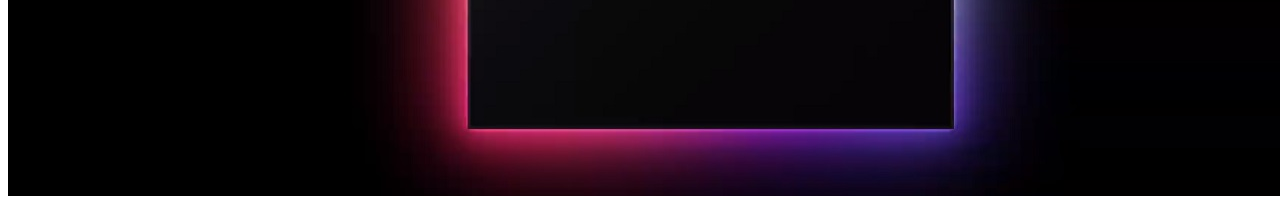
==== commit 7fbf001d: "Agrego pagina historia" ====
--- a/index.html
+++ b/index.html
@@ -5,17 +5,19 @@
     <meta charset="UTF-8">
     <meta http-equiv="X-UA-Compatible" content="IE=edge">
     <meta name="viewport" content="width=device-width, initial-scale=1.0">
+    <meta name="description" content="Este es el sitio web de Visión Técnica donde encontras toda la información del canal de Youtube, conenidos de informática, tecnología y herramientas para el hogar">
+    <meta name="keywords" content="Informatica, tecnología, Apple, herramientas, youtube, computación">
     <link rel="stylesheet" href="https://cdnjs.cloudflare.com/ajax/libs/font-awesome/6.1.1/css/all.min.css"
         integrity="sha512-KfkfwYDsLkIlwQp6LFnl8zNdLGxu9YAA1QvwINks4PhcElQSvqcyVLLD9aMhXd13uQjoXtEKNosOWaZqXgel0g=="
         crossorigin="anonymous" referrerpolicy="no-referrer" />
     <link rel="icon" href="imagenes/VT.png">
     <link rel="stylesheet" href="https://cdn.jsdelivr.net/npm/bootstrap@4.6.2/dist/css/bootstrap.min.css"
         integrity="sha384-xOolHFLEh07PJGoPkLv1IbcEPTNtaed2xpHsD9ESMhqIYd0nLMwNLD69Npy4HI+N" crossorigin="anonymous">
-    <link rel="stylesheet" href="estilos.css">
+    <link rel="stylesheet" href="estilos/estilos.css">
     <link rel="preconnect" href="https://fonts.googleapis.com"> 
     <link rel="preconnect" href="https://fonts.gstatic.com" crossorigin> 
     <link href="https://fonts.googleapis.com/css2?family=Lora:ital,wght@1,400;1,500&family=Montserrat:wght@600&family=Oswald:wght@200;300&family=Silkscreen&display=swap" rel="stylesheet">
-    <title>Visión técnica</title>
+    <title>Visión Técnica</title>
 </head>
 
 <body>
@@ -23,7 +25,7 @@
         <!--inicio de barra-->
         <nav class="navbar navbar-expand-md bg-dark navbar-dark">
             <!-- Brand -->
-            <a class="navbar-brand" href="#"><img id="vt" src="imagenes/VT.png" alt=""></a>
+            <a class="navbar-brand" href="#"><img id="vt" src="imagenes/VT.png" alt="vision_tecnica"></a>
             <!-- Toggler/collapsibe Button -->
             <button class="navbar-toggler" type="button" data-toggle="collapse" data-target="#collapsibleNavbar">
                 <span class="navbar-toggler-icon"></span>
@@ -42,6 +44,9 @@
                     </li>
                     <li class="nav-item">
                         <a class="nav-link" href="pages/contacto.html">CONTACTO</a>
+                    </li>
+                    <li class="nav-item">
+                        <a class="nav-link" href="pages/historia.html">HISTORIA</a>
                     </li>
                 </ul>
             </div>
@@ -87,13 +92,13 @@
         <!-- The slideshow -->
         <div class="carousel-inner">
             <div class="carousel-item active">
-                <img class="tam-imagen" src="imagenes/macbook-air-m1-2-scaled.jpg.webp" alt="">
+                <img class="tam-imagen" src="imagenes/macbook-air-m1-2-scaled.jpg.webp" alt="macbook-air-m1">
             </div>
             <div class="carousel-item">
-                <img class="tam-imagen" src="imagenes/mac-ultrawide-issue-1536x864.jpg" alt="Chicago">
+                <img class="tam-imagen" src="imagenes/mac-ultrawide-issue-1536x864.jpg" alt="mackbook-ultrawide">
             </div>
             <div class="carousel-item">
-                <img class="tam-imagen" src="imagenes/Apple-M1.jpg" alt="New York">
+                <img class="tam-imagen" src="imagenes/Apple-M1.jpg" alt="mackbook-m1">
             </div>
         </div>
         <!-- Left and right controls -->
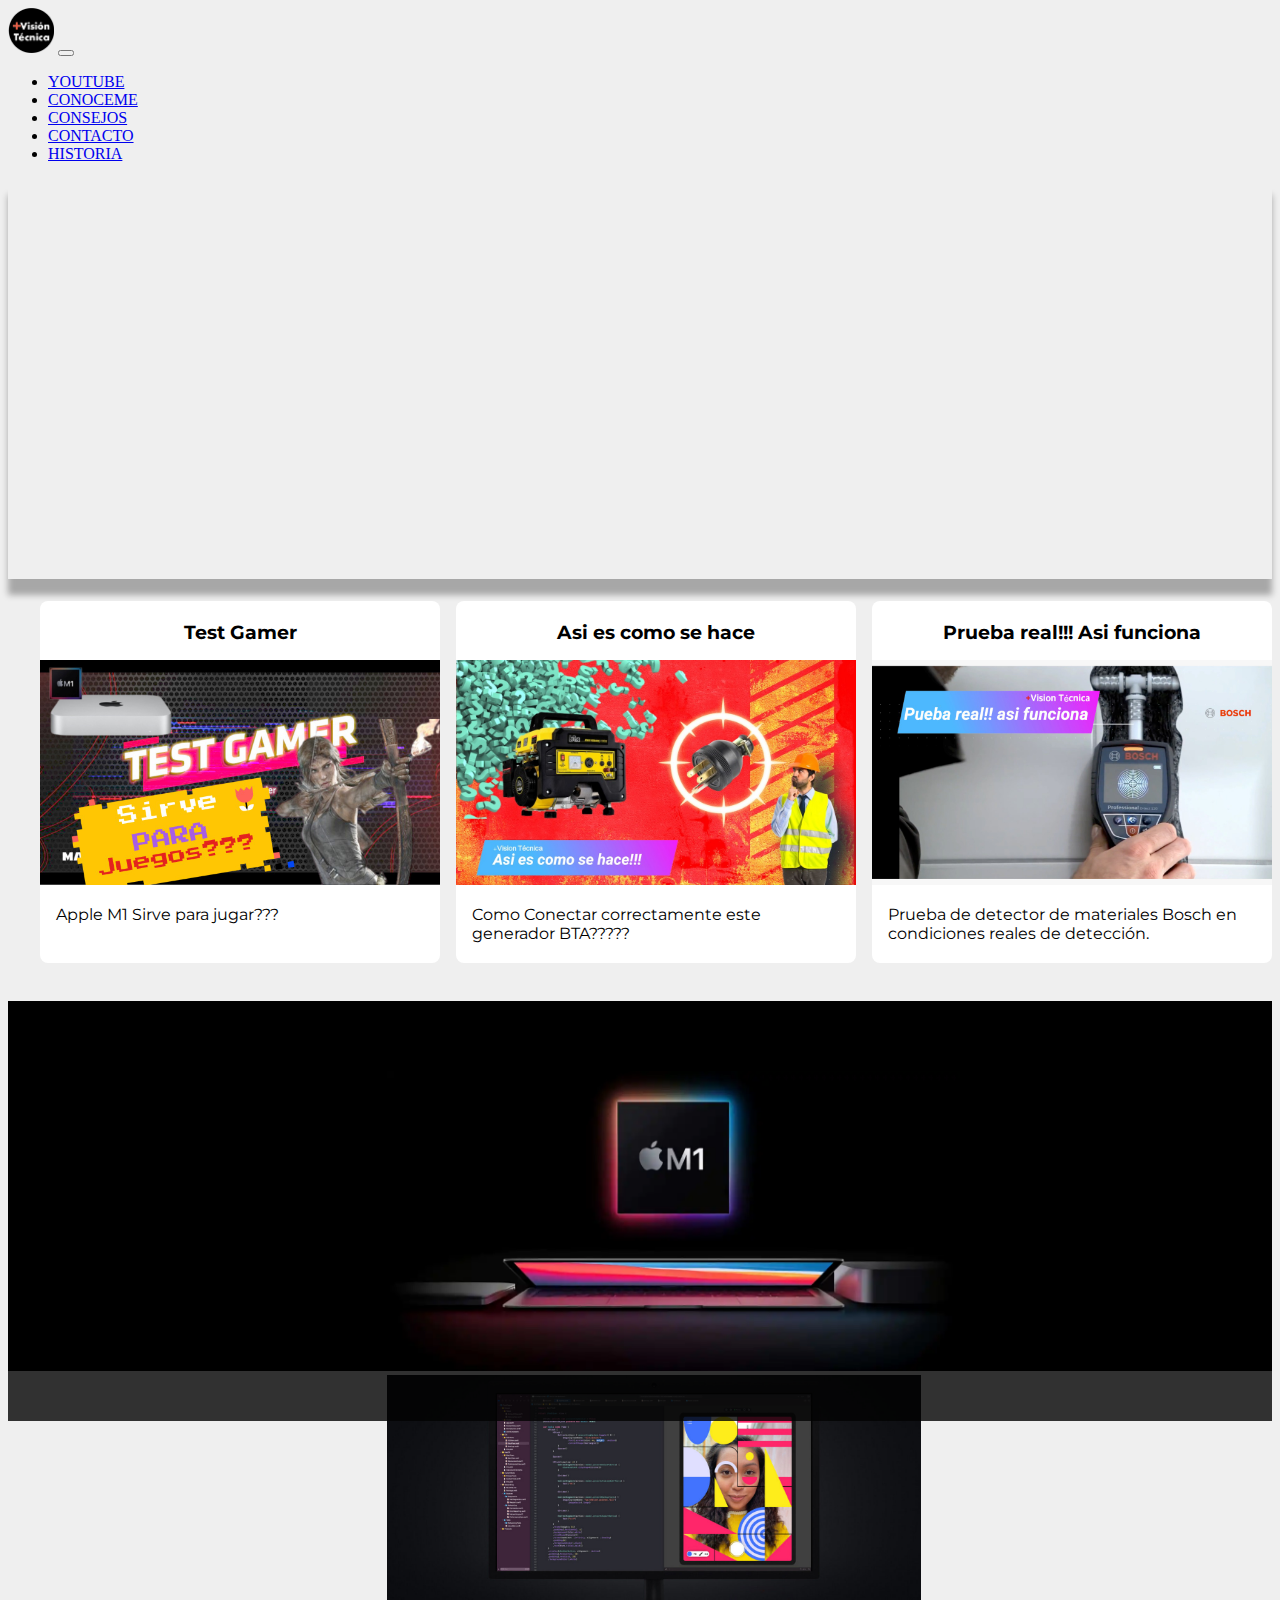
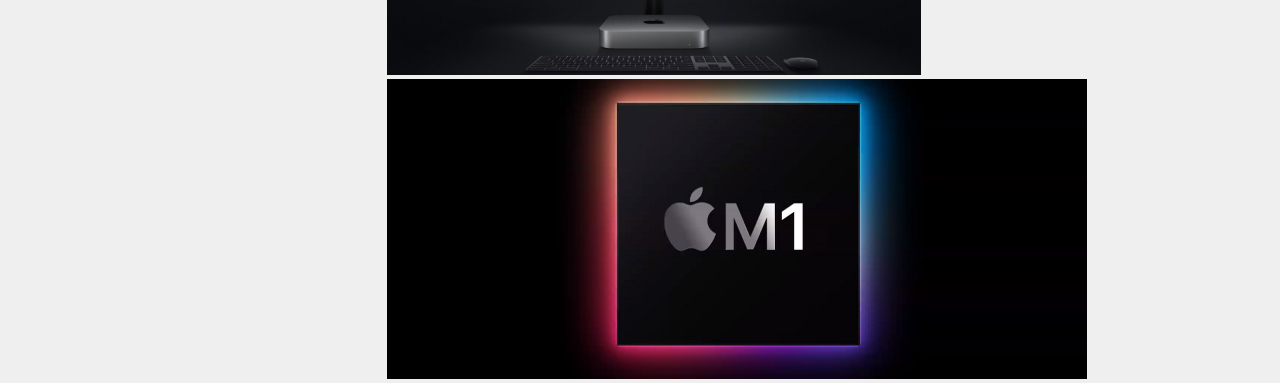
==== commit de121cdc: "Proyecto final 3" ====
--- a/index.html
+++ b/index.html
@@ -110,6 +110,7 @@
         </a>
     </div>
     <!--fin carousel-->
+    
     <footer class="flex-container">
         <a href="https://twitter.com/maxibr82" target="_blank"><i class="fa-brands fa-twitter"></i></a>
         <a href="https://www.instagram.com/visiontecnica2022/" target="_blank"><i
--- a/estilos/estilos.css
+++ b/estilos/estilos.css
@@ -0,0 +1,855 @@
+@font-face {
+  font-family: "SourceSansPro-Light";
+  src: url(../fuentes/SourceSansPro-Light.ttf);
+}
+@font-face {
+  font-family: "SourceSansPro-Bold";
+  src: url(../fuentes/SourceSansPro-Bold.ttf);
+}
+body {
+  background-color: #efefef;
+}
+
+h1 {
+  font-family: "Montserrat", sans-serif;
+  font-size: 40pt;
+  color: white;
+  text-align: center;
+}
+
+#vt {
+  height: 45px;
+  width: auto;
+  margin-left: auto;
+}
+
+h2 {
+  font-family: "SourceSansPro-Light";
+  font-size: 25pt;
+  text-transform: uppercase;
+  text-align: center;
+  padding-top: 15px;
+}
+
+.texto_card {
+  font-size: 15pt;
+  color: black;
+}
+
+.texto_card2 {
+  font-size: 15pt;
+  color: black;
+  padding-top: 4%;
+}
+
+.video1 {
+  height: 400px;
+  width: 100%;
+  box-shadow: 0 1rem 0.4rem rgba(0, 0, 0, 0.3);
+}
+
+.barra a {
+  text-decoration: none;
+  color: rgb(251, 249, 249);
+}
+
+.barra a:hover {
+  color: rgb(213, 99, 112);
+}
+
+.logo-index {
+  background-color: rgba(0, 0, 0, 0.143);
+  height: 80px;
+}
+
+footer {
+  background-color: rgba(3, 2, 2, 0.803);
+  height: 50px;
+  width: 100%;
+  margin-top: auto;
+  display: inline-flex;
+  justify-content: end;
+  padding-top: 2px;
+}
+
+.flex-container a {
+  color: aliceblue;
+  font-size: 26px;
+  width: 45px;
+}
+
+.container {
+  width: 100%;
+  margin: 0 auto;
+  display: flex;
+  justify-content: space-evenly;
+}
+
+section article {
+  transition: box-shadow 0.3s ease;
+  background-color: white;
+  margin: 1rem 0;
+  border-radius: 0.5rem;
+  padding: 0.25rem 0;
+  margin-left: 16px;
+  width: 420px;
+}
+
+.carousel-inner {
+  width: auto;
+  height: 300px;
+  margin-left: 30%;
+}
+
+.carousel {
+  margin-top: 20px;
+  background-color: black;
+}
+
+.tam-imagen {
+  width: auto;
+  height: 300px;
+}
+
+section article h3,
+section article p {
+  margin: 1rem;
+  font-family: "Montserrat", sans-serif;
+}
+
+section article h3 {
+  text-align: center;
+}
+
+section article:hover {
+  box-shadow: 0 0.5rem 0.4rem rgba(0, 0, 0, 0.3);
+}
+
+.img-tarjeta {
+  width: 400px;
+  height: auto;
+}
+
+.centrar-tarjeta {
+  display: flex;
+  justify-content: center;
+}
+
+.video_youtube {
+  display: grid;
+  grid-template-columns: repeat(4, 1fr);
+  grid-template-rows: repeat(2, 1fr);
+  width: 100%;
+  grid-gap: 1%;
+  padding-right: 2%;
+  margin-top: 2%;
+}
+
+.titulo_youtube {
+  background-color: rgb(85, 80, 80);
+  color: rgb(209, 198, 198);
+  width: 65%;
+  padding-bottom: 15px;
+  margin-left: 50px;
+  font-size: 28px;
+}
+
+.youtube0 {
+  grid-column: 1/2;
+  grid-row: 1/2;
+}
+
+.youtube1 {
+  grid-column: 2/3;
+  grid-row: 1/2;
+  filter: grayscale(100%);
+  transition: all 0.7s;
+}
+
+.youtube2 {
+  grid-column: 3/4;
+  grid-row: 1/2;
+  filter: grayscale(100%);
+  transition: all 0.7s;
+}
+
+.youtube3 {
+  grid-column: 4/5;
+  grid-row: 1/2;
+  filter: grayscale(100%);
+  transition: all 0.7s;
+}
+
+.youtube4 {
+  grid-column: 2/3;
+  grid-row: 2/3;
+  filter: grayscale(100%);
+  transition: all 0.7s;
+}
+
+.youtube5 {
+  grid-column: 3/4;
+  grid-row: 2/3;
+  filter: grayscale(100%);
+  transition: all 0.7s;
+}
+
+.youtube6 {
+  grid-column: 4/5;
+  grid-row: 2/3;
+  filter: grayscale(100%);
+  transition: all 0.7s;
+}
+
+.youtube0:hover {
+  transform: scale(1.05);
+  transition: all 0.7s;
+}
+
+.youtube1:hover {
+  transform: scale(1.05);
+  filter: grayscale(0%);
+  transition: all 0.7s;
+}
+
+.youtube2:hover {
+  transform: scale(1.05);
+  filter: grayscale(0%);
+  transition: all 0.7s;
+}
+
+.youtube3:hover {
+  transform: scale(1.05);
+  filter: grayscale(0%);
+  transition: all 0.7s;
+}
+
+.youtube4:hover {
+  transform: scale(1.05);
+  filter: grayscale(0%);
+  transition: all 0.7s;
+}
+
+.youtube5:hover {
+  transform: scale(1.05);
+  filter: grayscale(0%);
+  transition: all 0.7s;
+}
+
+.youtube6:hover {
+  transform: scale(1.05);
+  filter: grayscale(0%);
+  transition: all 0.7s;
+}
+
+.titulo {
+  height: 80px;
+  padding: 10px;
+}
+
+.buscar {
+  background-color: rgba(0, 0, 0, 0.143);
+  display: flex;
+  justify-content: center;
+  padding-bottom: 10px;
+}
+
+.comparativo {
+  display: flex;
+  justify-content: center;
+  font-family: "Lora", serif;
+}
+
+.tabla {
+  width: 80%;
+}
+
+.avatar {
+  display: flex;
+  justify-content: center;
+}
+
+.capacitaciones {
+  list-style: none;
+  font-size: 11pt;
+}
+
+.datos-personales {
+  margin: 10px;
+}
+
+.barra {
+  font-size: 14px;
+  display: grid;
+  grid-gap: 20px;
+  grid-template-columns: repeat(5, auto);
+}
+
+.galeria {
+  min-height: 300px;
+  width: 100%;
+  display: grid;
+  grid-template-columns: repeat(3, 1fr);
+  grid-template-rows: repeat(5, none);
+  gap: 5px;
+  row-gap: 10px;
+  padding: 10px;
+}
+
+.item1,
+.item2,
+.item3,
+.item4,
+.item5,
+.item6,
+.item7,
+.item8,
+.item9,
+.item10,
+.item11,
+.item12,
+.item13,
+.item14,
+.item15 {
+  border-bottom: black 1px solid;
+}
+
+.lista {
+  list-style: none;
+}
+
+.card {
+  /* Add shadows to create the "card" effect */
+  box-shadow: 0 4px 8px 0 rgba(0, 0, 0, 0.2);
+  transition: 0.3s;
+  width: 300px;
+  margin-bottom: 15px;
+}
+
+/* On mouse-over, add a deeper shadow */
+.card:hover:hover {
+  box-shadow: 0 8px 16px 0 rgba(0, 0, 0, 0.2);
+}
+
+/* Add some padding inside the card container */
+.container {
+  padding: 2px 16px;
+}
+
+.tarjeta_capacitacion {
+  display: flex;
+  justify-content: space-around;
+}
+
+* {
+  box-sizing: border-box;
+}
+
+/* Style the search field */
+form.example input[type=text] {
+  padding: 10px;
+  font-size: 12px;
+  border: 1px solid grey;
+  float: left;
+  width: 80%;
+  background: #f1f1f1;
+  max-width: 800px;
+}
+
+/* Style the submit button */
+form.example button {
+  float: left;
+  width: 20%;
+  padding: 10px;
+  background: rgba(89, 104, 116, 0.6117647059);
+  color: white;
+  font-size: 12px;
+  border: 1px solid grey;
+  border-left: none;
+  /* Prevent double borders */
+  cursor: pointer;
+  max-width: 40px;
+}
+
+form.example button:hover {
+  background: #0b7dda;
+}
+
+/* Clear floats */
+form.example::after {
+  content: "";
+  clear: both;
+  display: table;
+}
+
+.boton_busqueda {
+  display: flex;
+  justify-content: center;
+  margin-top: 15px;
+}
+
+.btn-primary {
+  background-color: black;
+  border-color: black;
+  margin-left: 125px;
+}
+
+.fondo_contactanos {
+  background-color: black;
+  display: grid;
+  grid-template-columns: repeat(2, 1fr);
+}
+
+.info_contactos {
+  padding-top: 20%;
+}
+
+.card_contactos {
+  margin: 18vh;
+}
+
+.card1, .ucard {
+  border-radius: 4px;
+  padding: 6px;
+  box-shadow: 1px 1px 12px 0px;
+  background-color: black;
+  margin-left: 10px;
+  margin-right: 10px;
+  margin-bottom: 10px;
+}
+
+.title, .ucard > h3 {
+  font-family: "SourceSansPro-Bold";
+  font-weight: 700;
+  font-size: 50px;
+  opacity: 0.85;
+  color: #dcdcdc;
+}
+
+.small, .ucard > p {
+  font-weight: 400;
+  opacity: 0.75;
+  color: white;
+  font-size: 12px;
+}
+
+.ucard {
+  text-align: center;
+  width: 300px;
+}
+.textos_generales {
+  font-style: italic;
+}
+
+.duda {
+  color: red;
+}
+
+.iphone {
+  width: 800px;
+  margin-left: 50px;
+}
+
+@media (max-width: 1366px) {
+  .tarjeta_capacitacion {
+    margin-bottom: 3%;
+  }
+  .btn-primary {
+    background-color: black;
+    border-color: black;
+    margin-left: 125px;
+  }
+}
+@media (max-width: 1110px) {
+  .titulo_youtube {
+    font-size: 22px;
+  }
+  .fondo_contactanos {
+    padding-left: 3%;
+    padding-right: 3%;
+  }
+  .card_contactos {
+    margin-left: 5%;
+    margin-top: 21vh;
+    margin-bottom: 21vh;
+  }
+}
+@media (max-width: 900px) {
+  .iphone {
+    width: 600px;
+  }
+  .fondo_contactanos {
+    display: grid;
+    grid-template-columns: repeat(1, 1fr);
+  }
+  .card_contactos {
+    margin-left: 25%;
+    margin-top: 2%;
+    margin-bottom: 16vh;
+  }
+}
+@media (max-width: 760px) {
+  .barra {
+    font-size: 14px;
+    grid-gap: 12px;
+  }
+  .tarjeta_capacitacion {
+    display: grid;
+    grid-template-columns: 1fr;
+    grid-template-rows: repeat(3, 1fr);
+    justify-items: center;
+  }
+  .card {
+    margin-top: 40px;
+  }
+  .container {
+    display: grid;
+    grid-template-columns: 1fr;
+    grid-template-rows: repeat(3, 1fr);
+    justify-items: center;
+  }
+  .centrar-tarjeta {
+    margin-bottom: 16px;
+  }
+  .carousel-inner {
+    padding-top: 20px;
+    margin-left: 0%;
+    width: auto;
+  }
+  .tam-imagen {
+    max-width: 720px;
+    height: auto;
+  }
+  .fondo_contactanos {
+    display: grid;
+    grid-template-columns: repeat(1, 1fr);
+    grid-template-rows: 2;
+  }
+  .card_contactos {
+    margin-left: 25%;
+  }
+  .btn-primary {
+    background-color: black;
+    border-color: black;
+    margin-left: 20px;
+  }
+  .video_youtube {
+    display: grid;
+    grid-template-columns: repeat(3, 1fr);
+    grid-template-rows: repeat(3, 1fr);
+  }
+  .youtube0 {
+    grid-column: 1/2;
+    grid-row: 1/2;
+  }
+  .youtube1 {
+    grid-column: 2/3;
+    grid-row: 1/2;
+  }
+  .youtube2 {
+    grid-column: 3/4;
+    grid-row: 1/2;
+  }
+  .youtube3 {
+    grid-column: 2/3;
+    grid-row: 2/3;
+  }
+  .youtube4 {
+    grid-column: 3/4;
+    grid-row: 2/3;
+  }
+  .youtube5 {
+    grid-column: 2/3;
+    grid-row: 3/4;
+  }
+  .youtube6 {
+    grid-column: 3/4;
+    grid-row: 3/4;
+  }
+}
+@media (max-width: 670px) {
+  .barra {
+    font-size: 12px;
+    grid-gap: 5px;
+  }
+  .container {
+    display: grid;
+    grid-template-columns: 1fr;
+    grid-template-rows: repeat(3, auto);
+  }
+  h1 {
+    font-size: 40px;
+  }
+  .galeria {
+    min-height: 300px;
+    width: 100%;
+    display: grid;
+    grid-template-columns: repeat(2, 150px);
+    grid-template-rows: repeat(10, auto);
+    gap: 5px;
+    row-gap: 10px;
+    padding: 10px;
+  }
+  .item1 {
+    grid-column: 1/2;
+    grid-row: 1/2;
+  }
+  .item2 {
+    grid-column: 2/3;
+    grid-row: 1/2;
+  }
+  .item4 {
+    grid-column: 1/2;
+    grid-row: 2/3;
+  }
+  .item7 {
+    grid-column: 1/2;
+    grid-row: 2/3;
+  }
+  .item5 {
+    grid-column: 2/3;
+    grid-row: 2/3;
+  }
+  .item7 {
+    grid-column: 1/2;
+    grid-row: 3/4;
+  }
+  .item8 {
+    grid-column: 2/3;
+    grid-row: 3/4;
+  }
+  .item10 {
+    grid-column: 1/2;
+    grid-row: 4/5;
+  }
+  .item11 {
+    grid-column: 2/3;
+    grid-row: 4/5;
+  }
+  .item13 {
+    grid-column: 1/2;
+    grid-row: 5/6;
+  }
+  .item14 {
+    grid-column: 1/3;
+    grid-row: 5/6;
+    padding-left: 50px;
+  }
+  .item3 {
+    grid-column: 1/3;
+    grid-row: 6/7;
+    padding-left: 150px;
+  }
+  .item6 {
+    grid-column: 1/3;
+    grid-row: 7/8;
+    padding-left: 150px;
+  }
+  .item9 {
+    grid-column: 1/3;
+    grid-row: 8/9;
+    padding-left: 150px;
+  }
+  .item12 {
+    grid-column: 1/3;
+    grid-row: 9/10;
+    padding-left: 150px;
+  }
+  .item15 {
+    grid-column: 1/3;
+    grid-row: 10/11;
+    padding-left: 50px;
+  }
+  .carousel-inner {
+    padding-top: 20px;
+    margin-left: 0%;
+    width: auto;
+  }
+  .tam-imagen {
+    max-width: 670px;
+    height: auto;
+  }
+  .card_contactos {
+    margin-left: 18%;
+  }
+  .iphone {
+    width: 380px;
+  }
+  .card_contactos {
+    margin-bottom: 18vh;
+    margin-left: 1vh;
+  }
+  .info_contactos {
+    max-width: 400px;
+    text-align: center;
+  }
+}
+@media (max-width: 480px) {
+  .card_contactos {
+    max-width: 400px;
+  }
+}
+@media (max-width: 433px) {
+  .barra {
+    font-size: 12px;
+    grid-gap: 5px;
+  }
+  .container {
+    display: grid;
+    grid-template-columns: 1fr;
+    grid-template-rows: repeat(3, auto);
+  }
+  h1 {
+    font-size: 35px;
+    padding-top: 9px;
+  }
+  .galeria {
+    min-height: 300px;
+    width: 100%;
+    display: grid;
+    grid-template-columns: repeat(2, 150px);
+    grid-template-rows: repeat(10, auto);
+    gap: 5px;
+    row-gap: 10px;
+    padding: 10px;
+  }
+  .item1 {
+    grid-column: 1/2;
+    grid-row: 1/2;
+  }
+  .item2 {
+    grid-column: 2/3;
+    grid-row: 1/2;
+  }
+  .item4 {
+    grid-column: 1/2;
+    grid-row: 2/3;
+  }
+  .item7 {
+    grid-column: 1/2;
+    grid-row: 2/3;
+  }
+  .item5 {
+    grid-column: 2/3;
+    grid-row: 2/3;
+  }
+  .item7 {
+    grid-column: 1/2;
+    grid-row: 3/4;
+  }
+  .item8 {
+    grid-column: 2/3;
+    grid-row: 3/4;
+  }
+  .item10 {
+    grid-column: 1/2;
+    grid-row: 4/5;
+  }
+  .item11 {
+    grid-column: 2/3;
+    grid-row: 4/5;
+  }
+  .item13 {
+    grid-column: 1/2;
+    grid-row: 5/6;
+  }
+  .item14 {
+    grid-column: 1/3;
+    grid-row: 5/6;
+    padding-left: 50px;
+  }
+  .item3 {
+    grid-column: 1/3;
+    grid-row: 6/7;
+    padding-left: 150px;
+  }
+  .item6 {
+    grid-column: 1/3;
+    grid-row: 7/8;
+    padding-left: 150px;
+  }
+  .item9 {
+    grid-column: 1/3;
+    grid-row: 8/9;
+    padding-left: 150px;
+  }
+  .item12 {
+    grid-column: 1/3;
+    grid-row: 9/10;
+    padding-left: 150px;
+  }
+  .item15 {
+    grid-column: 1/3;
+    grid-row: 10/11;
+    padding-left: 50px;
+  }
+  .carousel-inner {
+    padding-top: 20px;
+    margin-left: 0%;
+    width: auto;
+  }
+  .tam-imagen {
+    max-width: 414px;
+    height: auto;
+  }
+  .card_contactos {
+    margin-left: 1%;
+  }
+  .texto {
+    padding-left: 2%;
+  }
+  .info_contactos {
+    padding-top: 2%;
+  }
+  .tamano {
+    width: 400px;
+    margin-left: 50px;
+  }
+  .iphone {
+    width: 400px;
+    margin-left: 0px;
+  }
+  .video_youtube {
+    display: grid;
+    grid-template-columns: repeat(2, 1fr);
+    grid-template-rows: repeat(6, 1fr);
+    margin-bottom: 15%;
+  }
+  .youtube0 {
+    grid-column: 1/2;
+    grid-row: 1/2;
+  }
+  .youtube1 {
+    grid-column: 2/3;
+    grid-row: 1/2;
+  }
+  .youtube2 {
+    grid-column: 2/3;
+    grid-row: 2/3;
+  }
+  .youtube3 {
+    grid-column: 2/3;
+    grid-row: 3/4;
+  }
+  .youtube4 {
+    grid-column: 2/3;
+    grid-row: 4/5;
+  }
+  .youtube5 {
+    grid-column: 2/3;
+    grid-row: 5/6;
+  }
+  .youtube6 {
+    grid-column: 2/3;
+    grid-row: 6/7;
+  }
+  .titulo_youtube {
+    font-size: 20px;
+  }
+  .card_contactos {
+    max-width: 380px;
+    margin-bottom: 21vh;
+  }
+}
+
+/*# sourceMappingURL=estilos.css.map */
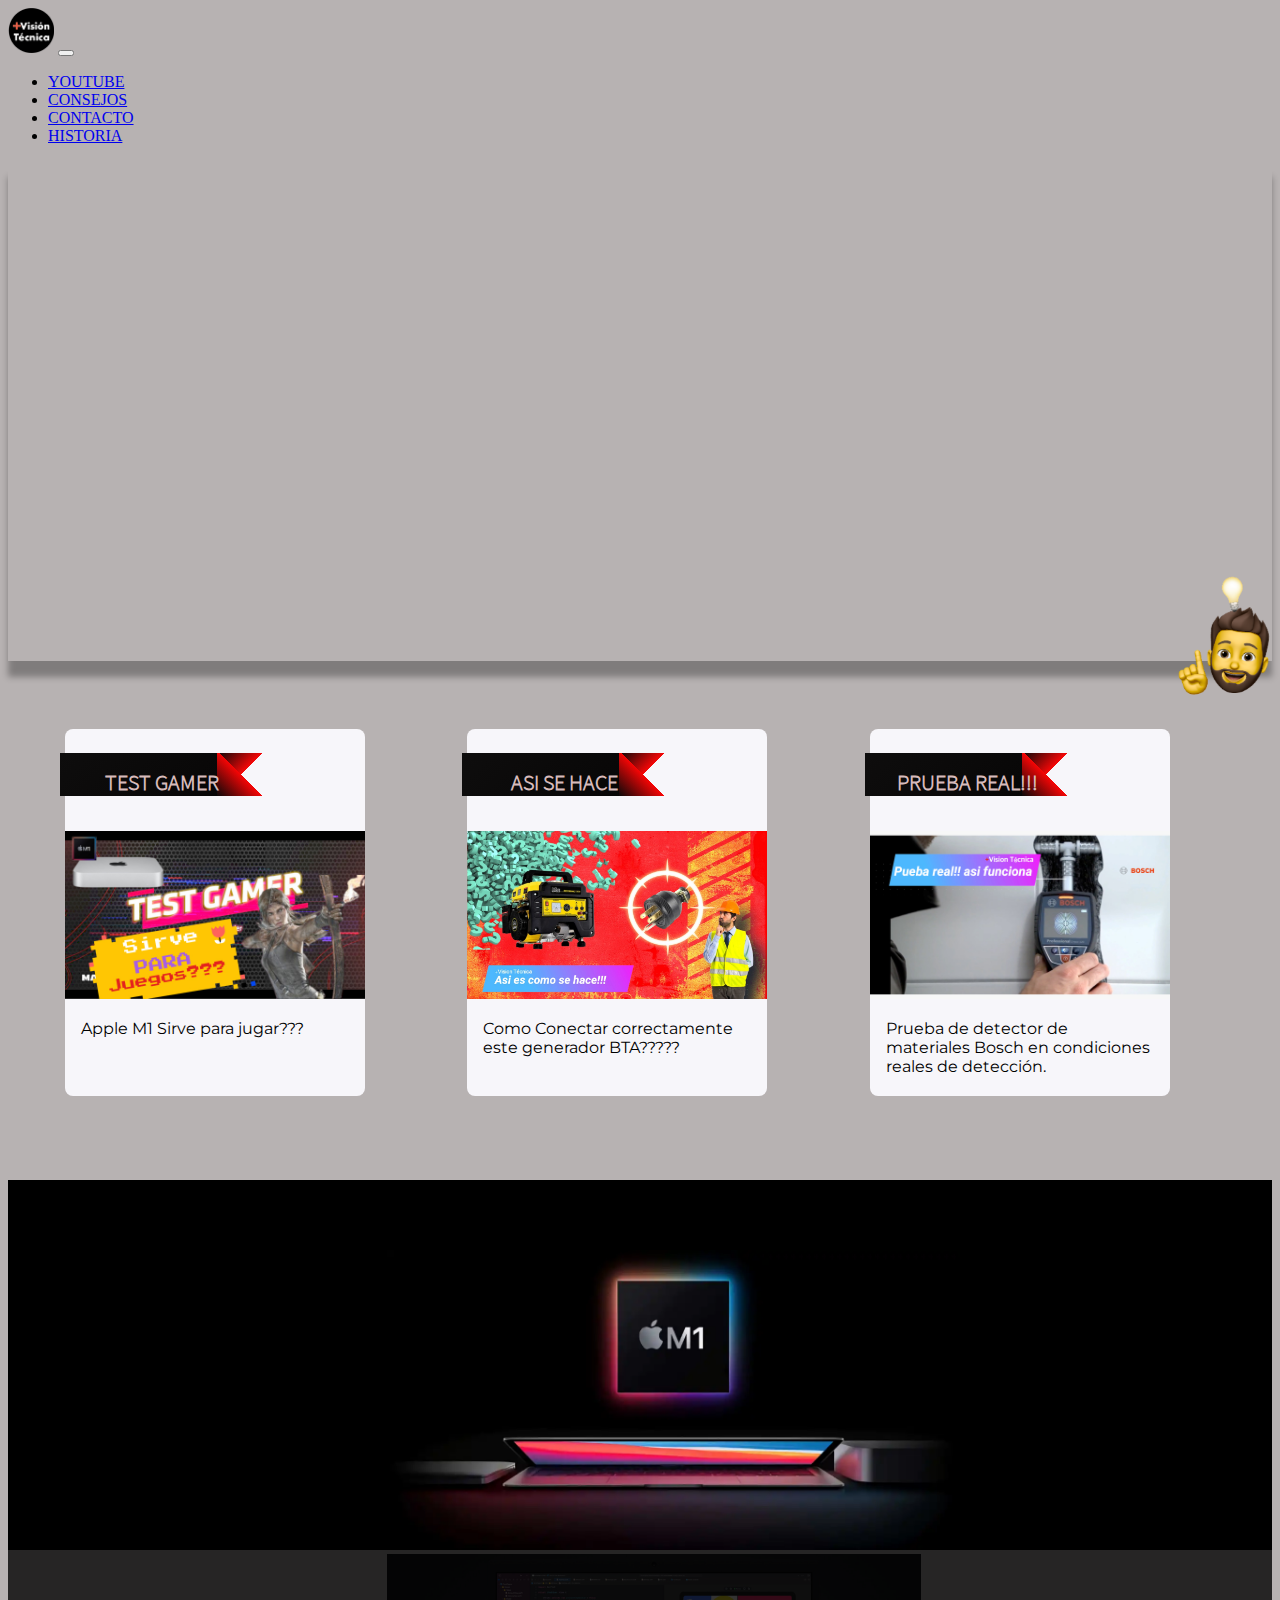
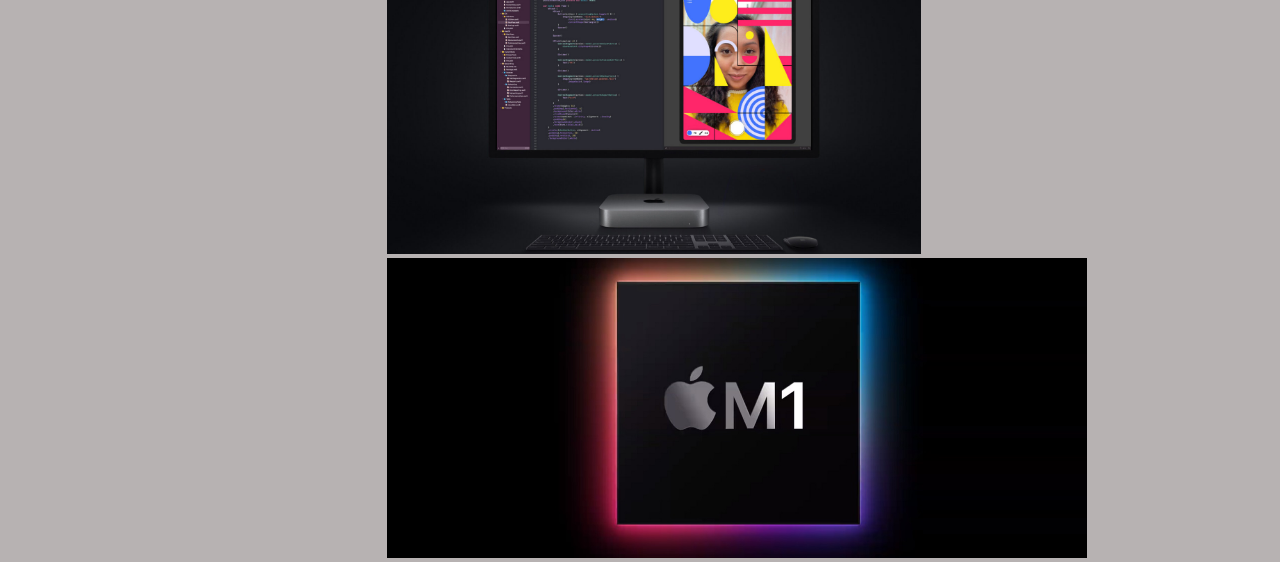
==== commit f401e172: "final" ====
--- a/index.html
+++ b/index.html
@@ -10,6 +10,7 @@
     <link rel="stylesheet" href="https://cdnjs.cloudflare.com/ajax/libs/font-awesome/6.1.1/css/all.min.css"
         integrity="sha512-KfkfwYDsLkIlwQp6LFnl8zNdLGxu9YAA1QvwINks4PhcElQSvqcyVLLD9aMhXd13uQjoXtEKNosOWaZqXgel0g=="
         crossorigin="anonymous" referrerpolicy="no-referrer" />
+    <link href="https://unpkg.com/aos@2.3.1/dist/aos.css" rel="stylesheet">
     <link rel="icon" href="imagenes/VT.png">
     <link rel="stylesheet" href="https://cdn.jsdelivr.net/npm/bootstrap@4.6.2/dist/css/bootstrap.min.css"
         integrity="sha384-xOolHFLEh07PJGoPkLv1IbcEPTNtaed2xpHsD9ESMhqIYd0nLMwNLD69Npy4HI+N" crossorigin="anonymous">
@@ -23,7 +24,7 @@
 <body>
     <header>
         <!--inicio de barra-->
-        <nav class="navbar navbar-expand-md bg-dark navbar-dark">
+        <nav id="vision-tecnica" class="navbar navbar-expand-md bg-dark navbar-dark">
             <!-- Brand -->
             <a class="navbar-brand" href="#"><img id="vt" src="imagenes/VT.png" alt="vision_tecnica"></a>
             <!-- Toggler/collapsibe Button -->
@@ -35,9 +36,6 @@
                 <ul class="navbar-nav">
                     <li class="nav-item">
                         <a class="nav-link" href="pages/youtube.html">YOUTUBE</a>
-                    </li>
-                    <li class="nav-item">
-                        <a class="nav-link" href="pages/conoceme.html">CONOCEME</a>
                     </li>
                     <li class="nav-item">
                         <a class="nav-link" href="pages/consejos.html">CONSEJOS</a>
@@ -58,29 +56,36 @@
             <iframe class="video1" src="https://www.youtube.com/embed/aDFOtjWFfn0?autoplay"
                 title="Nuevo +Vision Técnica  2022" frameborder="0"
                 allow="accelerometer; autoplay; clipboard-write; encrypted-media; gyroscope; picture-in-picture"
-                allowfullscreen></iframe>
+                allowfullscreen>
+            </iframe>
         </section>
-        <section class="container">
-            <article>
-                <h3>Test Gamer</h3>
-                <a href="https://www.youtube.com/watch?v=QSBrp_il2rI" target="_blank"><img class="img-tarjeta"
+        <div>
+            <a href="#vision-tecnica"><img  class="avatar" src="../imagenes/Avatar Maxi.png" width="150" height="auto" alt="AvatarMaxi"></a>
+        </div>
+        <section  class="container">
+            <article data-aos="fade-down" class="tarjeta_index">
+                <h1 class="texto_index">Test Gamer</h1>
+                <div>
+                    <a  href="https://www.youtube.com/watch?v=QSBrp_il2rI" target="_blank"><img class="img-tarjeta"
                         src="imagenes/tarjetas/test Gamer.jpg" alt="Test Gamer"></a>
-                <p>Apple M1 Sirve para jugar???</p>
+                </div>
+                        <p>Apple M1 Sirve para jugar???</p>
             </article>
-            <article>
-                <h3>Asi es como se hace</h3>
+            <article data-aos="fade-up" class="tarjeta_index">
+                <h1 class="texto_index">Asi se hace</h1>
                 <a href="https://www.youtube.com/watch?v=CSvRN7KDRfE&t=2s " target="_blank"><img class="img-tarjeta"
                         src="imagenes/tarjetas/generador.jpg" alt="generador"></a>
                 <p>Como Conectar correctamente este generador BTA?????</p>
             </article>
-            <article>
-                <h3>Prueba real!!! Asi funciona</h3>
+            <article data-aos="fade-down" class="tarjeta_index">
+                <h1 class="texto_index">Prueba real!!! </h1>
                 <a href="https://www.youtube.com/watch?v=Hon9raq2LQU&t=74s" target="_blank"><img class="img-tarjeta"
                         src="imagenes/tarjetas/bosch.jpg" alt="bosch"></a>
                 <p>Prueba de detector de materiales Bosch en condiciones reales de detección.</p>
             </article>
         </section>
     </main>
+    
     <!--inicio carousel-->
     <div id="demo" class="carousel slide" data-ride="carousel">
         <!-- Indicators -->
@@ -110,7 +115,6 @@
         </a>
     </div>
     <!--fin carousel-->
-    
     <footer class="flex-container">
         <a href="https://twitter.com/maxibr82" target="_blank"><i class="fa-brands fa-twitter"></i></a>
         <a href="https://www.instagram.com/visiontecnica2022/" target="_blank"><i
@@ -123,7 +127,10 @@
     <script src="https://cdn.jsdelivr.net/npm/bootstrap@4.6.2/dist/js/bootstrap.bundle.min.js"
         integrity="sha384-Fy6S3B9q64WdZWQUiU+q4/2Lc9npb8tCaSX9FK7E8HnRr0Jz8D6OP9dO5Vg3Q9ct"
         crossorigin="anonymous"></script>
-        
+    <script src="https://unpkg.com/aos@2.3.1/dist/aos.js"></script>
+    <script>
+        AOS.init({duration:1500});
+    </script>
 </body>
 
 </html>--- a/estilos/estilos.css
+++ b/estilos/estilos.css
@@ -7,13 +7,13 @@
   src: url(../fuentes/SourceSansPro-Bold.ttf);
 }
 body {
-  background-color: #efefef;
+  background-color: #b7b2b2;
 }
 
 h1 {
   font-family: "Montserrat", sans-serif;
   font-size: 40pt;
-  color: white;
+  color: black;
   text-align: center;
 }
 
@@ -23,7 +23,7 @@
   margin-left: auto;
 }
 
-h2 {
+h1 {
   font-family: "SourceSansPro-Light";
   font-size: 25pt;
   text-transform: uppercase;
@@ -43,7 +43,7 @@
 }
 
 .video1 {
-  height: 400px;
+  height: 500px;
   width: 100%;
   box-shadow: 0 1rem 0.4rem rgba(0, 0, 0, 0.3);
 }
@@ -95,6 +95,30 @@
   width: 420px;
 }
 
+.tarjeta_index {
+  transition: box-shadow 0.3s ease;
+  background-color: #f7f6fa;
+  margin: 5%;
+  border-radius: 0.5rem;
+  padding: 0.25rem 0;
+  margin-left: 16px;
+  width: 300px;
+}
+
+.texto_index {
+  font-size: 22px;
+  color: #d7bbbb;
+  margin-top: 20px;
+  margin-left: -5px;
+  margin-right: 100px;
+  margin-bottom: 35px;
+  position: relative;
+  background-image: linear-gradient(45deg, rgb(10, 9, 9), rgb(244, 5, 5) 32px, rgba(0, 0, 0, 0) 32px), linear-gradient(135deg, rgb(9, 8, 8), rgb(244, 7, 7) 32px, rgba(0, 0, 0, 0) 32px), linear-gradient(135deg, rgb(15, 14, 14), rgb(7, 6, 6));
+  background-repeat: no-repeat;
+  background-position: 100% 100%, 100% 100%, -32px 100%;
+  background-size: 48px 100%, 48px 100%, 100% 100%;
+}
+
 .carousel-inner {
   width: auto;
   height: 300px;
@@ -126,13 +150,14 @@
 }
 
 .img-tarjeta {
-  width: 400px;
+  width: 300px;
   height: auto;
 }
 
 .centrar-tarjeta {
   display: flex;
   justify-content: center;
+  margin-bottom: 7%;
 }
 
 .video_youtube {
@@ -265,8 +290,10 @@
 }
 
 .avatar {
-  display: flex;
-  justify-content: center;
+  position: fixed;
+  z-index: 1000;
+  margin-left: 93%;
+  margin-top: 12%;
 }
 
 .capacitaciones {
@@ -274,8 +301,38 @@
   font-size: 11pt;
 }
 
-.datos-personales {
-  margin: 10px;
+.contactanos {
+  font-size: 50px;
+}
+
+.datos-apellido {
+  margin-left: 19%;
+  font-size: 12px;
+  margin-top: -3px;
+}
+
+.datos-comentario {
+  margin-left: 18%;
+  font-size: 12px;
+  margin-top: 2px;
+}
+
+.datos-mensaje {
+  margin-left: 19%;
+  font-size: 12px;
+  margin-top: 1px;
+}
+
+.datos-nombre {
+  margin-left: 19%;
+  font-size: 12px;
+  margin-top: 12px;
+}
+
+.datos-reset {
+  margin-left: 19%;
+  font-size: 12px;
+  margin-top: 5px;
 }
 
 .barra {
@@ -395,7 +452,7 @@
 }
 
 .fondo_contactanos {
-  background-color: black;
+  background-color: rgb(255, 255, 255);
   display: grid;
   grid-template-columns: repeat(2, 1fr);
 }
@@ -406,6 +463,10 @@
 
 .card_contactos {
   margin: 18vh;
+  background-image: url(../imagenes/floppy-disk-g7543b3150_1280.png);
+  background-size: 100%;
+  background-repeat: no-repeat;
+  height: 440px;
 }
 
 .card1, .ucard {
@@ -418,7 +479,7 @@
   margin-bottom: 10px;
 }
 
-.title, .ucard > h3 {
+.title, .ucard > h1 {
   font-family: "SourceSansPro-Bold";
   font-weight: 700;
   font-size: 50px;
@@ -442,12 +503,16 @@
 }
 
 .duda {
-  color: red;
+  color: rgb(231, 176, 176);
 }
 
 .iphone {
   width: 800px;
   margin-left: 50px;
+}
+
+.video_youtube2 {
+  margin-bottom: 10.5%;
 }
 
 @media (max-width: 1366px) {
@@ -459,6 +524,10 @@
     border-color: black;
     margin-left: 125px;
   }
+  .avatar {
+    margin-left: 90%;
+    margin-top: -8%;
+  }
 }
 @media (max-width: 1110px) {
   .titulo_youtube {
@@ -473,6 +542,10 @@
     margin-top: 21vh;
     margin-bottom: 21vh;
   }
+  .avatar {
+    margin-left: 88%;
+    margin-top: 1%;
+  }
 }
 @media (max-width: 900px) {
   .iphone {
@@ -486,6 +559,16 @@
     margin-left: 25%;
     margin-top: 2%;
     margin-bottom: 16vh;
+  }
+  .avatar {
+    margin-left: 86%;
+    margin-top: -18%;
+  }
+  .tarjeta_index {
+    width: 270px;
+  }
+  .img-tarjeta {
+    width: 270px;
   }
 }
 @media (max-width: 760px) {
@@ -565,6 +648,10 @@
   .youtube6 {
     grid-column: 3/4;
     grid-row: 3/4;
+  }
+  .avatar {
+    margin-left: 84%;
+    margin-top: -27%;
   }
 }
 @media (max-width: 670px) {
@@ -683,10 +770,53 @@
     max-width: 400px;
     text-align: center;
   }
+  .avatar {
+    margin-left: 82%;
+    margin-top: -30%;
+  }
+  .info_contactos {
+    margin-left: 120px;
+  }
+  .card_contactos {
+    margin-left: 110px;
+  }
+  .titulo_youtube {
+    font-size: 15px;
+  }
 }
 @media (max-width: 480px) {
   .card_contactos {
     max-width: 400px;
+  }
+  .avatar {
+    margin-left: 74%;
+    margin-top: -42%;
+  }
+  .datos-apellido {
+    font-size: 12px;
+    margin-top: -7px;
+  }
+  .datos-comentario {
+    font-size: 12px;
+    margin-top: -2px;
+  }
+  .datos-mensaje {
+    font-size: 12px;
+    margin-top: 2px;
+  }
+  .datos-nombre {
+    margin-top: 12px;
+    font-size: 12px;
+  }
+  .datos-reset {
+    margin-top: -3px;
+    font-size: 10px;
+  }
+  .info_contactos {
+    margin-left: 40px;
+  }
+  .card_contactos {
+    margin-left: 30px;
   }
 }
 @media (max-width: 433px) {
@@ -698,6 +828,12 @@
     display: grid;
     grid-template-columns: 1fr;
     grid-template-rows: repeat(3, auto);
+  }
+  .tarjeta_index {
+    width: 390px;
+  }
+  .img-tarjeta {
+    width: 380px;
   }
   h1 {
     font-size: 35px;
@@ -811,37 +947,39 @@
   }
   .video_youtube {
     display: grid;
-    grid-template-columns: repeat(2, 1fr);
-    grid-template-rows: repeat(6, 1fr);
+    grid-template-columns: repeat(1, 1fr);
+    grid-template-rows: repeat(14);
     margin-bottom: 15%;
   }
   .youtube0 {
     grid-column: 1/2;
     grid-row: 1/2;
+    margin-left: 25px;
+    padding-top: 15px;
   }
   .youtube1 {
-    grid-column: 2/3;
-    grid-row: 1/2;
+    grid-column: 1/2;
+    grid-row: 2/3;
   }
   .youtube2 {
-    grid-column: 2/3;
-    grid-row: 2/3;
+    grid-column: 1/2;
+    grid-row: 3/4;
   }
   .youtube3 {
-    grid-column: 2/3;
-    grid-row: 3/4;
+    grid-column: 1/2;
+    grid-row: 4/5;
   }
   .youtube4 {
-    grid-column: 2/3;
-    grid-row: 4/5;
+    grid-column: 1/2;
+    grid-row: 5/6;
   }
   .youtube5 {
-    grid-column: 2/3;
-    grid-row: 5/6;
+    grid-column: 1/2;
+    grid-row: 6/7;
   }
   .youtube6 {
-    grid-column: 2/3;
-    grid-row: 6/7;
+    grid-column: 1/2;
+    grid-row: 7/8;
   }
   .titulo_youtube {
     font-size: 20px;
@@ -850,6 +988,101 @@
     max-width: 380px;
     margin-bottom: 21vh;
   }
+  .avatar {
+    margin-left: 72%;
+    margin-top: -47%;
+  }
+  .datos-apellido {
+    margin-left: 19%;
+    font-size: 12px;
+    margin-top: -7px;
+  }
+  .datos-comentario {
+    margin-left: 18%;
+    font-size: 12px;
+    margin-top: -2px;
+  }
+  .datos-mensaje {
+    margin-left: 19%;
+    font-size: 12px;
+    margin-top: -2px;
+  }
+  .datos-nombre {
+    margin-top: 9px;
+    font-size: 12px;
+  }
+  .datos-reset {
+    margin-top: -3px;
+    font-size: 10px;
+  }
+  .info_contactos {
+    margin-left: 10px;
+  }
+  .card_contactos {
+    margin-left: 10px;
+  }
+  .iphone {
+    width: 350px;
+  }
+}
+@media (max-width: 375px) {
+  .info_contactos {
+    max-width: 305px;
+    margin-left: 25px;
+  }
+  .card_contactos {
+    max-width: 330px;
+    margin-left: 10px;
+  }
+  .video_youtube {
+    padding-right: 0%;
+    width: 340px;
+    margin-left: 16px;
+  }
+  .tarjeta_index {
+    max-width: 350px;
+    margin-left: 0%;
+  }
+  .img-tarjeta {
+    width: 335px;
+    margin-left: 8px;
+  }
+  .avatar {
+    margin-left: 69%;
+    margin-top: -53%;
+  }
+  .datos-apellido {
+    margin-left: 19%;
+    font-size: 10px;
+    margin-top: -7px;
+  }
+  .datos-comentario {
+    margin-left: 18%;
+    font-size: 10px;
+    margin-top: -2px;
+  }
+  .datos-mensaje {
+    margin-left: 19%;
+    font-size: 10px;
+    margin-top: -2px;
+  }
+  .datos-nombre {
+    margin-top: 9px;
+    font-size: 10px;
+  }
+  .datos-reset {
+    margin-top: -3px;
+    font-size: 10px;
+  }
+  .info_contactos {
+    margin: left 5px;
+  }
+  .card_contactos {
+    margin-left: 5px;
+  }
+  .iphone {
+    width: 350px;
+  }
 }
 
 /*# sourceMappingURL=estilos.css.map */
